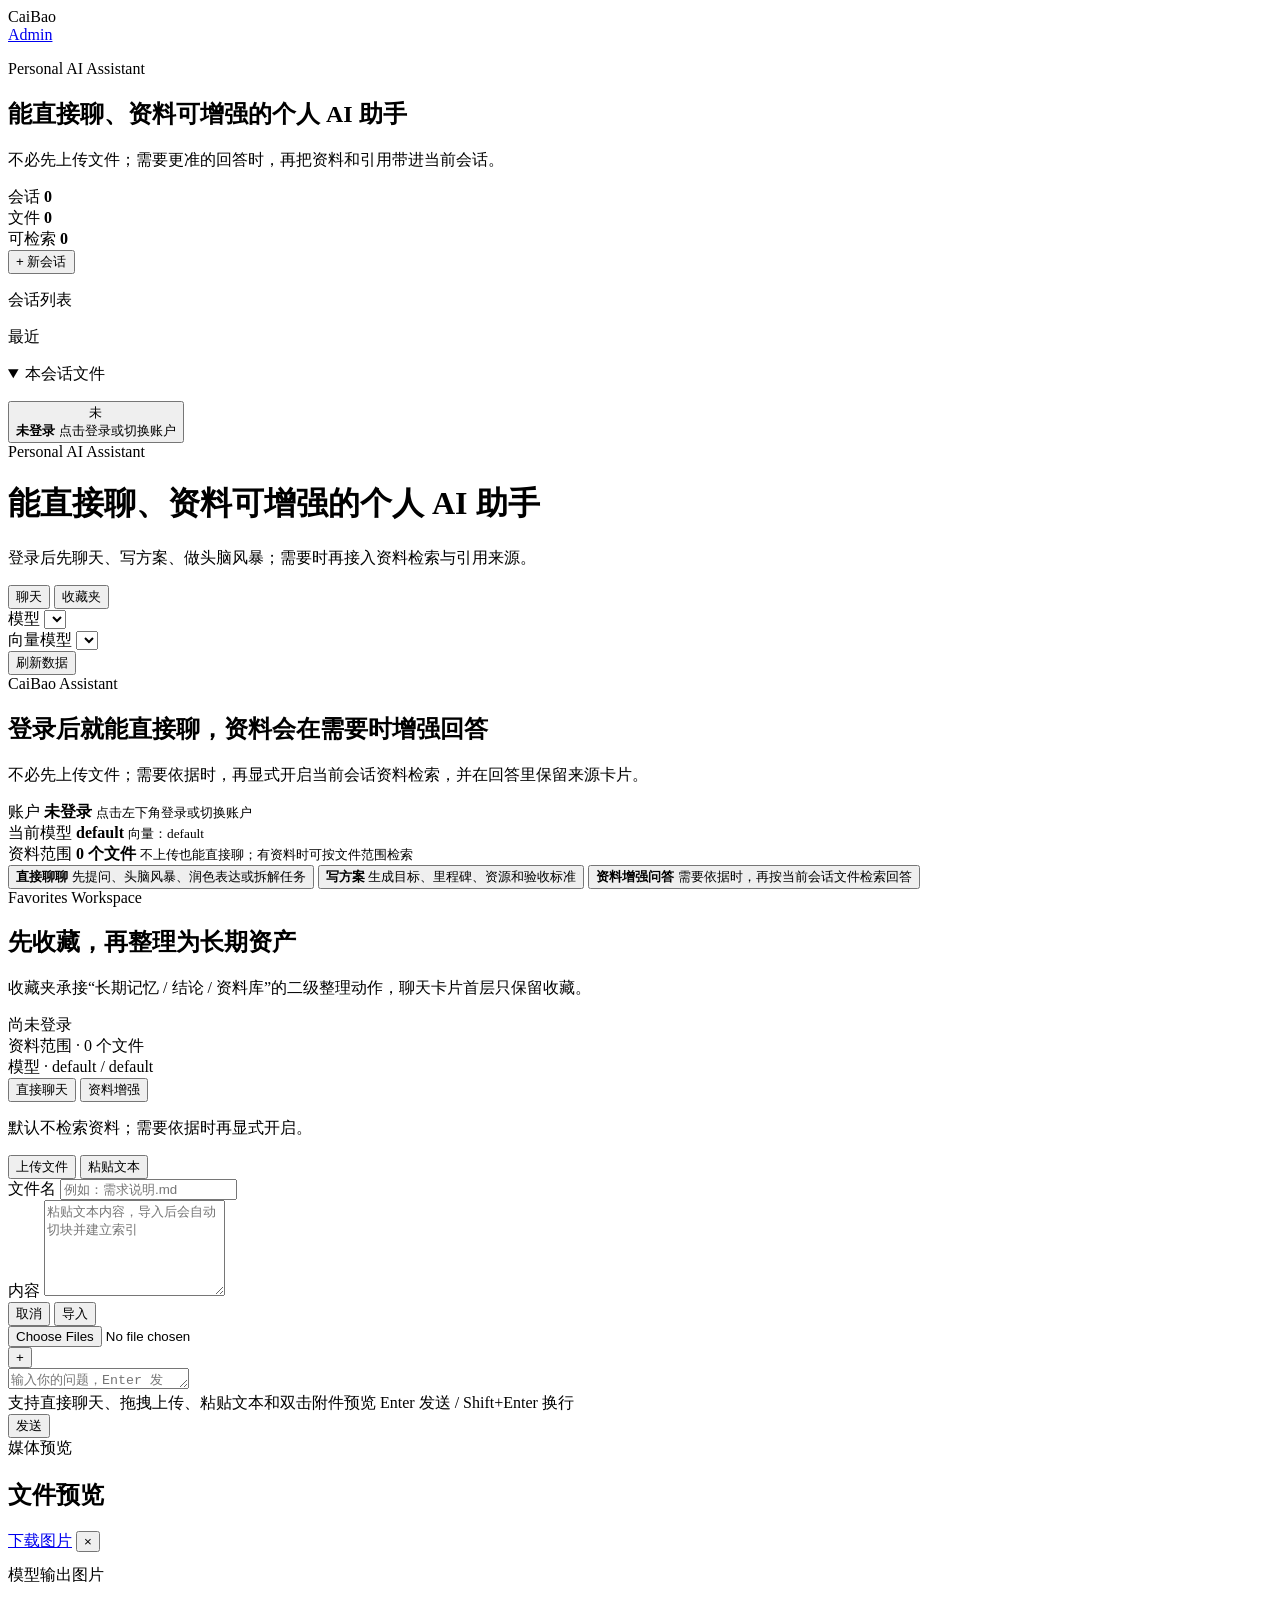
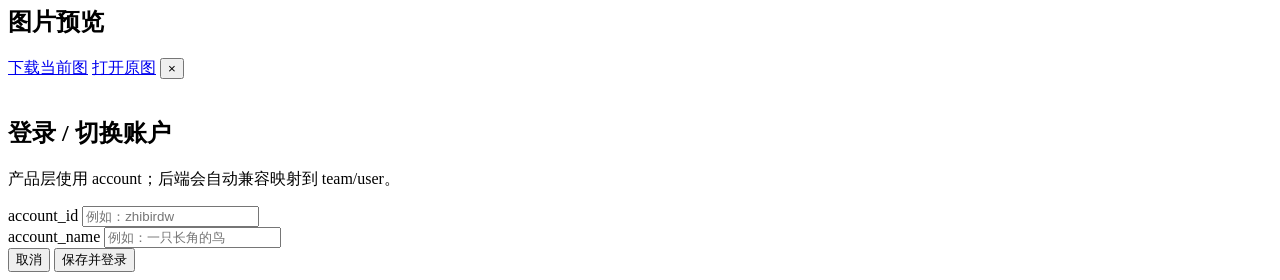
==== app/web/index.html @ e3d41d50 "v0.14.3: 新增收藏夹工作区，支持收藏后的承接整理，并允许再次点击已收藏取消收藏；同时为记忆 / 结论 / 资料库下沉动作补齐去重保护" ====
<!doctype html>
<html lang="zh-CN">
<head>
  <meta charset="UTF-8" />
  <meta name="viewport" content="width=device-width, initial-scale=1.0" />
  <title>CaiBao Chat</title>
  <link rel="stylesheet" href="/web/styles.css?v=0.14.3&build=20260406-1" />
</head>
<body>
  <div class="bg-orb orb-a" aria-hidden="true"></div>
  <div class="bg-orb orb-b" aria-hidden="true"></div>
  <div class="bg-orb orb-c" aria-hidden="true"></div>
  <div class="noise" aria-hidden="true"></div>

  <div class="shell">
    <aside class="sidebar">
      <section class="brand-panel">
        <div class="product-badge-row">
          <div class="product-badge">CaiBao</div>
          <a class="admin-link" href="/web/admin.html" target="_blank" rel="noopener">Admin</a>
        </div>
        <div class="brand-copy">
          <p class="brand-kicker">Personal AI Assistant</p>
          <h2 class="brand-title">能直接聊、资料可增强的个人 AI 助手</h2>
          <p class="brand-desc">不必先上传文件；需要更准的回答时，再把资料和引用带进当前会话。</p>
        </div>
        <div class="sidebar-stats">
          <article class="sidebar-stat">
            <span>会话</span>
            <strong id="conversationCountValue">0</strong>
          </article>
          <article class="sidebar-stat">
            <span>文件</span>
            <strong id="documentCountValue">0</strong>
          </article>
          <article class="sidebar-stat">
            <span>可检索</span>
            <strong id="readyDocumentCountValue">0</strong>
          </article>
        </div>
        <button id="newSessionBtn" class="primary-btn" type="button">+ 新会话</button>
      </section>

      <div class="sidebar-top">
        <section class="sidebar-block">
          <div class="sidebar-block-head">
            <p id="historySectionTitle" class="section-title">会话列表</p>
            <span class="section-chip">最近</span>
          </div>
          <ul id="historyList" class="history-list"></ul>
        </section>

        <details class="sidebar-section" open>
          <summary id="documentSectionTitle" class="section-summary">本会话文件</summary>
          <ul id="documentList" class="document-list"></ul>
        </details>
      </div>

      <button id="profileBtn" class="profile-card" type="button">
        <div class="avatar" id="avatarText">未</div>
        <div class="profile-meta">
          <strong id="profileName">未登录</strong>
          <span id="profileTeam">点击登录或切换账户</span>
        </div>
      </button>
    </aside>

    <main class="main-pane">
      <header class="main-topbar">
        <div class="workspace-intro">
          <div id="workspaceEyebrow" class="workspace-eyebrow">Personal AI Assistant</div>
          <h1 class="workspace-title">能直接聊、资料可增强的个人 AI 助手</h1>
          <p id="workspaceDescription" class="workspace-description">登录后先聊天、写方案、做头脑风暴；需要时再接入资料检索与引用来源。</p>
          <div class="workspace-view-switch" role="tablist" aria-label="工作台视图">
            <button id="chatWorkspaceBtn" class="workspace-view-btn active" type="button" aria-pressed="true">聊天</button>
            <button id="favoritesWorkspaceBtn" class="workspace-view-btn" type="button" aria-pressed="false">收藏夹</button>
          </div>
        </div>
        <div class="topbar-controls">
          <div class="picker-group">
            <label for="modelSelect">模型</label>
            <select id="modelSelect" aria-label="选择模型"></select>
          </div>

          <div class="picker-group">
            <label for="embeddingSelect">向量模型</label>
            <select id="embeddingSelect" aria-label="选择向量模型"></select>
          </div>

          <button id="refreshAllBtn" class="ghost-btn" type="button">刷新数据</button>
        </div>
      </header>

      <section class="conversation">
        <div class="conversation-glow" aria-hidden="true"></div>
        <div class="conversation-inner">
          <section id="chatWorkspacePanel" class="workspace-panel">
            <section id="heroPanel" class="hero-panel">
            <div class="hero-copy">
              <div class="hero-kicker">CaiBao Assistant</div>
              <h2 id="heroTitle">登录后就能直接聊，资料会在需要时增强回答</h2>
              <p id="heroSubtitle" class="hero-subtitle">不必先上传文件；需要依据时，再显式开启当前会话资料检索，并在回答里保留来源卡片。</p>
            </div>

            <div class="hero-metrics">
              <article class="hero-metric">
                <span>账户</span>
                <strong id="heroAccount">未登录</strong>
                <small id="heroAccountHint">点击左下角登录或切换账户</small>
              </article>
              <article class="hero-metric">
                <span>当前模型</span>
                <strong id="heroModel">default</strong>
                <small id="heroEmbedding">向量：default</small>
              </article>
              <article class="hero-metric">
                <span>资料范围</span>
                <strong id="heroScope">0 个文件</strong>
                <small id="heroScopeHint">不上传也能直接聊；有资料时可按文件范围检索</small>
              </article>
            </div>

            <div id="scenarioCards" class="scenario-cards">
              <button class="scenario-card" type="button" data-scene="direct">
                <strong>直接聊聊</strong>
                <span>先提问、头脑风暴、润色表达或拆解任务</span>
              </button>
              <button class="scenario-card" type="button" data-scene="plan">
                <strong>写方案</strong>
                <span>生成目标、里程碑、资源和验收标准</span>
              </button>
              <button class="scenario-card" type="button" data-scene="qa">
                <strong>资料增强问答</strong>
                <span>需要依据时，再按当前会话文件检索回答</span>
              </button>
            </div>
            </section>

            <div id="messageList" class="message-list"></div>
          </section>

          <section id="favoritesPanel" class="workspace-panel favorites-panel hidden">
            <div class="favorites-panel-head">
              <div>
                <div class="hero-kicker">Favorites Workspace</div>
                <h2 class="favorites-panel-title">先收藏，再整理为长期资产</h2>
                <p class="favorites-panel-subtitle">收藏夹承接“长期记忆 / 结论 / 资料库”的二级整理动作，聊天卡片首层只保留收藏。</p>
              </div>
            </div>
            <div id="favoriteList" class="favorite-list"></div>
          </section>
        </div>
      </section>

      <section class="composer-zone">
        <div class="composer-status-row">
          <div id="composerPresence" class="composer-status-pill">尚未登录</div>
          <div id="composerScope" class="composer-status-pill">资料范围 · 0 个文件</div>
          <div id="composerModel" class="composer-status-pill">模型 · default / default</div>
        </div>

        <div class="chat-mode-row">
          <div class="chat-mode-switch" role="tablist" aria-label="回答模式">
            <button id="chatOnlyBtn" class="chat-mode-btn active" type="button" aria-pressed="true">直接聊天</button>
            <button id="docAssistBtn" class="chat-mode-btn" type="button" aria-pressed="false">资料增强</button>
          </div>
          <p id="chatModeHint" class="chat-mode-hint">默认不检索资料；需要依据时再显式开启。</p>
        </div>

        <div id="attachmentStrip" class="attachment-strip"></div>

        <div id="attachMenu" class="attach-menu hidden" role="menu" aria-label="添加附件">
          <button id="uploadFileBtn" class="attach-menu-item" type="button">上传文件</button>
          <button id="pasteTextBtn" class="attach-menu-item" type="button">粘贴文本</button>
        </div>

        <div id="importComposer" class="import-composer hidden">
          <div class="field import-title-field">
            <label for="sourceName">文件名</label>
            <input id="sourceName" type="text" placeholder="例如：需求说明.md" />
          </div>
          <div class="field">
            <label for="fileContent">内容</label>
            <textarea id="fileContent" rows="6" placeholder="粘贴文本内容，导入后会自动切块并建立索引"></textarea>
          </div>
          <div class="import-actions">
            <button id="cancelImportBtn" class="ghost-btn compact-btn" type="button">取消</button>
            <button id="importBtn" class="primary-btn compact-primary-btn" type="button">导入</button>
          </div>
        </div>

        <input id="fileInput" class="hidden-file-input" type="file" multiple accept=".txt,.md,.pdf,.docx,.xlsx,.png,.jpg,.jpeg,.webp,text/plain,text/markdown,application/pdf,application/vnd.openxmlformats-officedocument.wordprocessingml.document,application/vnd.openxmlformats-officedocument.spreadsheetml.sheet,image/png,image/jpeg,image/webp" />

        <div class="composer">
          <button id="toggleImportBtn" class="icon-btn" type="button" title="添加附件">+</button>
          <div class="composer-input-shell">
            <textarea id="messageInput" rows="1" placeholder="输入你的问题，Enter 发送，Shift+Enter 换行"></textarea>
            <div class="composer-footnote">
              <span id="composerHint">支持直接聊天、拖拽上传、粘贴文本和双击附件预览</span>
              <span class="composer-shortcut">Enter 发送 / Shift+Enter 换行</span>
            </div>
          </div>
          <button id="sendBtn" class="send-btn" type="button">发送</button>
        </div>
      </section>
    </main>
  </div>

  <div id="previewDrawer" class="drawer hidden" aria-hidden="true">
    <div id="previewBackdrop" class="drawer-backdrop"></div>
    <aside class="drawer-panel" role="dialog" aria-modal="true" aria-labelledby="previewTitle">
      <div class="drawer-head">
        <div>
          <div id="previewEyebrow" class="drawer-eyebrow">媒体预览</div>
          <h2 id="previewTitle">文件预览</h2>
        </div>
        <div class="drawer-actions">
          <a id="downloadPreviewBtn" class="ghost-btn compact-btn drawer-action-link hidden" href="#" download>下载图片</a>
          <button id="closePreviewBtn" class="drawer-close" type="button" aria-label="关闭预览">×</button>
        </div>
      </div>
      <div class="drawer-body">
        <div id="previewMeta" class="preview-meta"></div>
        <div id="previewSnippet" class="preview-snippet hidden"></div>
        <div id="previewMedia" class="preview-media hidden"></div>
        <pre id="previewContent" class="preview-content"></pre>
      </div>
    </aside>
  </div>

  <div id="imageViewer" class="image-viewer hidden" aria-hidden="true">
    <div id="imageViewerBackdrop" class="image-viewer-backdrop"></div>
    <section class="image-viewer-shell" role="dialog" aria-modal="true" aria-labelledby="imageViewerTitle">
      <div class="image-viewer-topbar">
        <div class="image-viewer-heading">
          <div id="imageViewerMeta" class="image-viewer-meta">模型输出图片</div>
          <h2 id="imageViewerTitle" class="image-viewer-title">图片预览</h2>
        </div>
        <div class="image-viewer-actions">
          <a id="downloadImageBtn" class="ghost-btn compact-btn image-viewer-action" href="#" download>下载当前图</a>
          <a id="openOriginalImageBtn" class="ghost-btn compact-btn image-viewer-action hidden" href="#" target="_blank" rel="noopener">打开原图</a>
          <button id="closeImageViewerBtn" class="drawer-close image-viewer-close" type="button" aria-label="关闭图片预览">×</button>
        </div>
      </div>
      <div class="image-viewer-stage">
        <img id="imageViewerImg" class="image-viewer-img" src="" alt="" />
      </div>
      <div id="imageViewerCaption" class="image-viewer-caption hidden"></div>
    </section>
  </div>

  <div id="authModal" class="modal hidden" role="dialog" aria-modal="true" aria-labelledby="authTitle">
    <div class="modal-card">
      <h2 id="authTitle">登录 / 切换账户</h2>
      <p class="modal-tip">产品层使用 account；后端会自动兼容映射到 team/user。</p>

      <div class="field">
        <label for="accountIdInput">account_id</label>
        <input id="accountIdInput" type="text" placeholder="例如：zhibirdw" />
      </div>
      <div class="field">
        <label for="accountNameInput">account_name</label>
        <input id="accountNameInput" type="text" placeholder="例如：一只长角的鸟" />
      </div>

      <div class="modal-actions">
        <button id="cancelAuthBtn" class="ghost-btn compact-btn" type="button">取消</button>
        <button id="saveAuthBtn" class="primary-btn compact-primary-btn" type="button">保存并登录</button>
      </div>
    </div>
  </div>

  <div id="toast" class="toast hidden"></div>

  <script src="/web/app.js?v=0.14.3&build=20260406-1" defer></script>
</body>
</html>
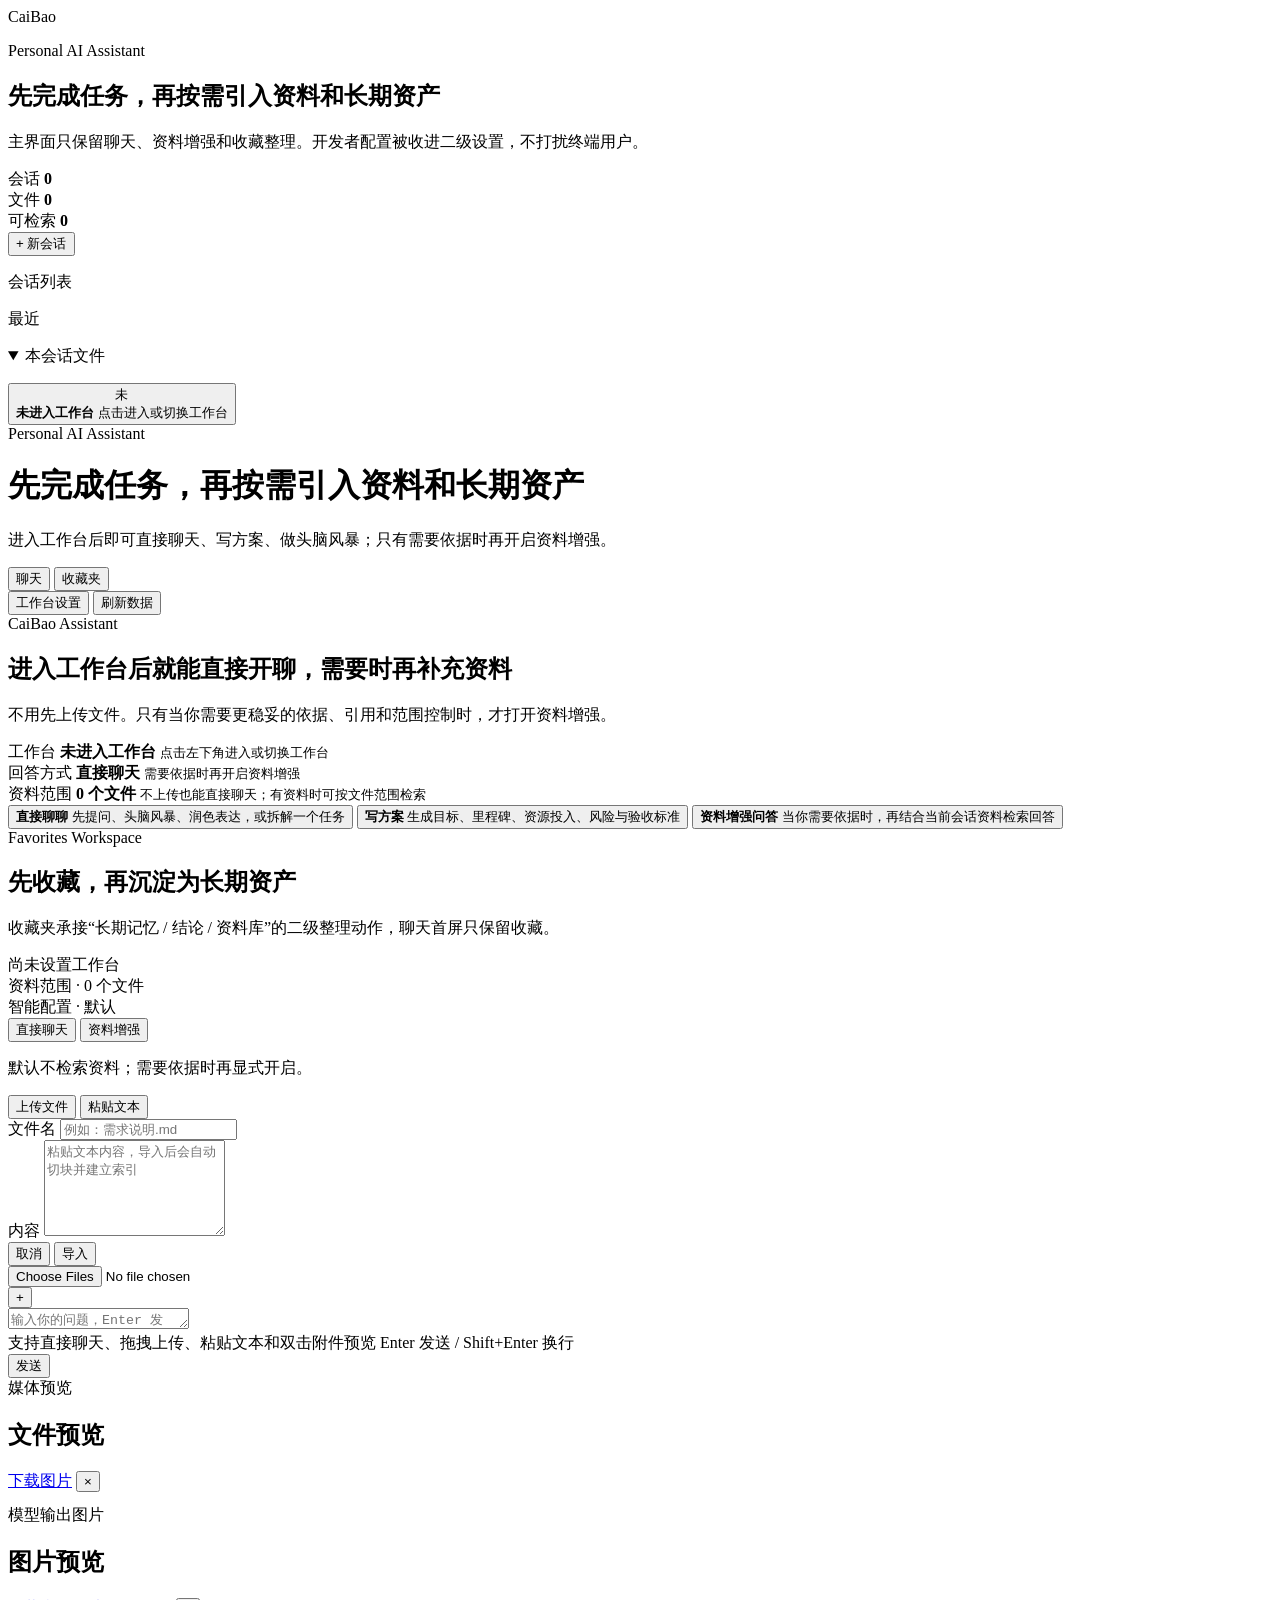
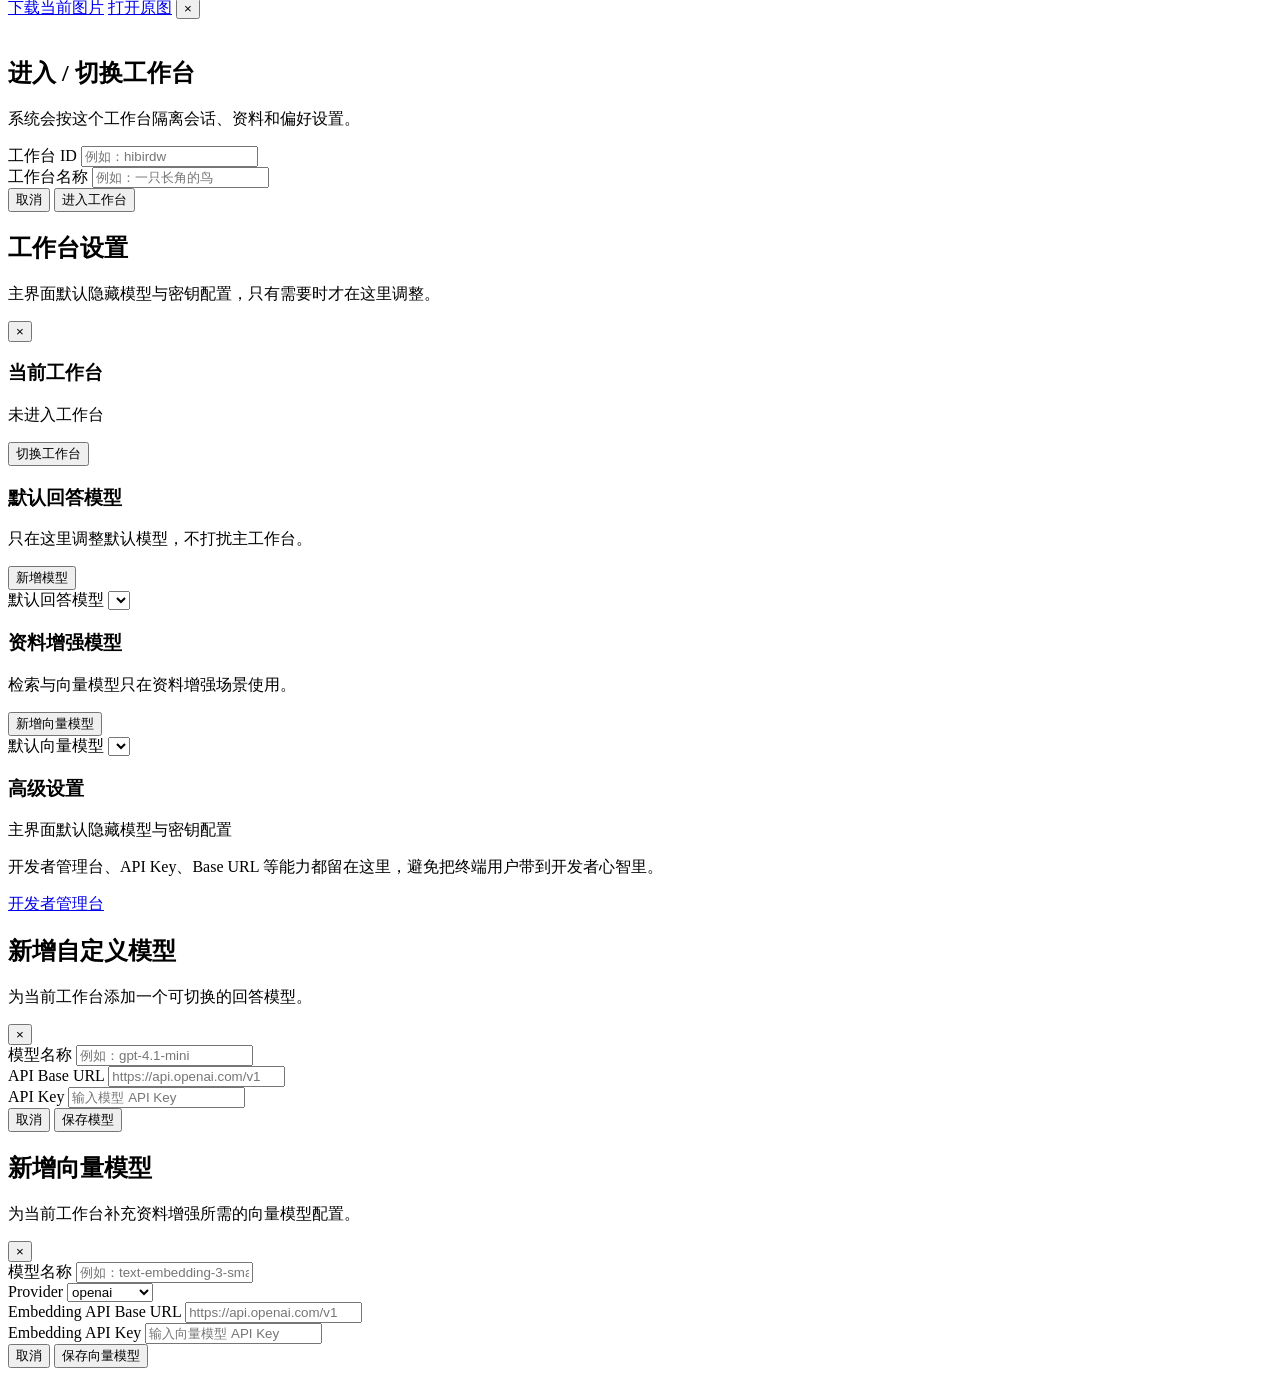
==== commit c8c7be9e: "v0.14.4: 隐藏Admin入口，修复409冲突问题" ====
--- a/app/web/index.html
+++ b/app/web/index.html
@@ -4,7 +4,7 @@
   <meta charset="UTF-8" />
   <meta name="viewport" content="width=device-width, initial-scale=1.0" />
   <title>CaiBao Chat</title>
-  <link rel="stylesheet" href="/web/styles.css?v=0.14.3&build=20260406-1" />
+  <link rel="stylesheet" href="/web/styles.css?v=0.15.0&build=20260407-1" />
 </head>
 <body>
   <div class="bg-orb orb-a" aria-hidden="true"></div>
@@ -17,12 +17,11 @@
       <section class="brand-panel">
         <div class="product-badge-row">
           <div class="product-badge">CaiBao</div>
-          <a class="admin-link" href="/web/admin.html" target="_blank" rel="noopener">Admin</a>
         </div>
         <div class="brand-copy">
           <p class="brand-kicker">Personal AI Assistant</p>
-          <h2 class="brand-title">能直接聊、资料可增强的个人 AI 助手</h2>
-          <p class="brand-desc">不必先上传文件；需要更准的回答时，再把资料和引用带进当前会话。</p>
+          <h2 class="brand-title">先完成任务，再按需引入资料和长期资产</h2>
+          <p class="brand-desc">主界面只保留聊天、资料增强和收藏整理。开发者配置被收进二级设置，不打扰终端用户。</p>
         </div>
         <div class="sidebar-stats">
           <article class="sidebar-stat">
@@ -59,8 +58,8 @@
       <button id="profileBtn" class="profile-card" type="button">
         <div class="avatar" id="avatarText">未</div>
         <div class="profile-meta">
-          <strong id="profileName">未登录</strong>
-          <span id="profileTeam">点击登录或切换账户</span>
+          <strong id="profileName">未进入工作台</strong>
+          <span id="profileTeam">点击进入或切换工作台</span>
         </div>
       </button>
     </aside>
@@ -69,24 +68,15 @@
       <header class="main-topbar">
         <div class="workspace-intro">
           <div id="workspaceEyebrow" class="workspace-eyebrow">Personal AI Assistant</div>
-          <h1 class="workspace-title">能直接聊、资料可增强的个人 AI 助手</h1>
-          <p id="workspaceDescription" class="workspace-description">登录后先聊天、写方案、做头脑风暴；需要时再接入资料检索与引用来源。</p>
+          <h1 class="workspace-title">先完成任务，再按需引入资料和长期资产</h1>
+          <p id="workspaceDescription" class="workspace-description">进入工作台后即可直接聊天、写方案、做头脑风暴；只有需要依据时再开启资料增强。</p>
           <div class="workspace-view-switch" role="tablist" aria-label="工作台视图">
             <button id="chatWorkspaceBtn" class="workspace-view-btn active" type="button" aria-pressed="true">聊天</button>
             <button id="favoritesWorkspaceBtn" class="workspace-view-btn" type="button" aria-pressed="false">收藏夹</button>
           </div>
         </div>
         <div class="topbar-controls">
-          <div class="picker-group">
-            <label for="modelSelect">模型</label>
-            <select id="modelSelect" aria-label="选择模型"></select>
-          </div>
-
-          <div class="picker-group">
-            <label for="embeddingSelect">向量模型</label>
-            <select id="embeddingSelect" aria-label="选择向量模型"></select>
-          </div>
-
+          <button id="workspaceSettingsBtn" class="ghost-btn" type="button">工作台设置</button>
           <button id="refreshAllBtn" class="ghost-btn" type="button">刷新数据</button>
         </div>
       </header>
@@ -96,44 +86,44 @@
         <div class="conversation-inner">
           <section id="chatWorkspacePanel" class="workspace-panel">
             <section id="heroPanel" class="hero-panel">
-            <div class="hero-copy">
-              <div class="hero-kicker">CaiBao Assistant</div>
-              <h2 id="heroTitle">登录后就能直接聊，资料会在需要时增强回答</h2>
-              <p id="heroSubtitle" class="hero-subtitle">不必先上传文件；需要依据时，再显式开启当前会话资料检索，并在回答里保留来源卡片。</p>
-            </div>
-
-            <div class="hero-metrics">
-              <article class="hero-metric">
-                <span>账户</span>
-                <strong id="heroAccount">未登录</strong>
-                <small id="heroAccountHint">点击左下角登录或切换账户</small>
-              </article>
-              <article class="hero-metric">
-                <span>当前模型</span>
-                <strong id="heroModel">default</strong>
-                <small id="heroEmbedding">向量：default</small>
-              </article>
-              <article class="hero-metric">
-                <span>资料范围</span>
-                <strong id="heroScope">0 个文件</strong>
-                <small id="heroScopeHint">不上传也能直接聊；有资料时可按文件范围检索</small>
-              </article>
-            </div>
-
-            <div id="scenarioCards" class="scenario-cards">
-              <button class="scenario-card" type="button" data-scene="direct">
-                <strong>直接聊聊</strong>
-                <span>先提问、头脑风暴、润色表达或拆解任务</span>
-              </button>
-              <button class="scenario-card" type="button" data-scene="plan">
-                <strong>写方案</strong>
-                <span>生成目标、里程碑、资源和验收标准</span>
-              </button>
-              <button class="scenario-card" type="button" data-scene="qa">
-                <strong>资料增强问答</strong>
-                <span>需要依据时，再按当前会话文件检索回答</span>
-              </button>
-            </div>
+              <div class="hero-copy">
+                <div class="hero-kicker">CaiBao Assistant</div>
+                <h2 id="heroTitle">进入工作台后就能直接开聊，需要时再补充资料</h2>
+                <p id="heroSubtitle" class="hero-subtitle">不用先上传文件。只有当你需要更稳妥的依据、引用和范围控制时，才打开资料增强。</p>
+              </div>
+
+              <div class="hero-metrics">
+                <article class="hero-metric">
+                  <span>工作台</span>
+                  <strong id="heroAccount">未进入工作台</strong>
+                  <small id="heroAccountHint">点击左下角进入或切换工作台</small>
+                </article>
+                <article class="hero-metric">
+                  <span>回答方式</span>
+                  <strong id="heroSession">直接聊天</strong>
+                  <small id="heroSessionHint">需要依据时再开启资料增强</small>
+                </article>
+                <article class="hero-metric">
+                  <span>资料范围</span>
+                  <strong id="heroScope">0 个文件</strong>
+                  <small id="heroScopeHint">不上传也能直接聊天；有资料时可按文件范围检索</small>
+                </article>
+              </div>
+
+              <div id="scenarioCards" class="scenario-cards">
+                <button class="scenario-card" type="button" data-scene="direct">
+                  <strong>直接聊聊</strong>
+                  <span>先提问、头脑风暴、润色表达，或拆解一个任务</span>
+                </button>
+                <button class="scenario-card" type="button" data-scene="plan">
+                  <strong>写方案</strong>
+                  <span>生成目标、里程碑、资源投入、风险与验收标准</span>
+                </button>
+                <button class="scenario-card" type="button" data-scene="qa">
+                  <strong>资料增强问答</strong>
+                  <span>当你需要依据时，再结合当前会话资料检索回答</span>
+                </button>
+              </div>
             </section>
 
             <div id="messageList" class="message-list"></div>
@@ -143,8 +133,8 @@
             <div class="favorites-panel-head">
               <div>
                 <div class="hero-kicker">Favorites Workspace</div>
-                <h2 class="favorites-panel-title">先收藏，再整理为长期资产</h2>
-                <p class="favorites-panel-subtitle">收藏夹承接“长期记忆 / 结论 / 资料库”的二级整理动作，聊天卡片首层只保留收藏。</p>
+                <h2 class="favorites-panel-title">先收藏，再沉淀为长期资产</h2>
+                <p class="favorites-panel-subtitle">收藏夹承接“长期记忆 / 结论 / 资料库”的二级整理动作，聊天首屏只保留收藏。</p>
               </div>
             </div>
             <div id="favoriteList" class="favorite-list"></div>
@@ -154,9 +144,9 @@
 
       <section class="composer-zone">
         <div class="composer-status-row">
-          <div id="composerPresence" class="composer-status-pill">尚未登录</div>
+          <div id="composerPresence" class="composer-status-pill">尚未设置工作台</div>
           <div id="composerScope" class="composer-status-pill">资料范围 · 0 个文件</div>
-          <div id="composerModel" class="composer-status-pill">模型 · default / default</div>
+          <div id="composerSession" class="composer-status-pill">智能配置 · 默认</div>
         </div>
 
         <div class="chat-mode-row">
@@ -237,7 +227,7 @@
           <h2 id="imageViewerTitle" class="image-viewer-title">图片预览</h2>
         </div>
         <div class="image-viewer-actions">
-          <a id="downloadImageBtn" class="ghost-btn compact-btn image-viewer-action" href="#" download>下载当前图</a>
+          <a id="downloadImageBtn" class="ghost-btn compact-btn image-viewer-action" href="#" download>下载当前图片</a>
           <a id="openOriginalImageBtn" class="ghost-btn compact-btn image-viewer-action hidden" href="#" target="_blank" rel="noopener">打开原图</a>
           <button id="closeImageViewerBtn" class="drawer-close image-viewer-close" type="button" aria-label="关闭图片预览">×</button>
         </div>
@@ -251,27 +241,154 @@
 
   <div id="authModal" class="modal hidden" role="dialog" aria-modal="true" aria-labelledby="authTitle">
     <div class="modal-card">
-      <h2 id="authTitle">登录 / 切换账户</h2>
-      <p class="modal-tip">产品层使用 account；后端会自动兼容映射到 team/user。</p>
-
-      <div class="field">
-        <label for="accountIdInput">account_id</label>
-        <input id="accountIdInput" type="text" placeholder="例如：zhibirdw" />
-      </div>
-      <div class="field">
-        <label for="accountNameInput">account_name</label>
+      <h2 id="authTitle">进入 / 切换工作台</h2>
+      <p class="modal-tip">系统会按这个工作台隔离会话、资料和偏好设置。</p>
+
+      <div class="field">
+        <label for="accountIdInput">工作台 ID</label>
+        <input id="accountIdInput" type="text" placeholder="例如：hibirdw" />
+      </div>
+      <div class="field">
+        <label for="accountNameInput">工作台名称</label>
         <input id="accountNameInput" type="text" placeholder="例如：一只长角的鸟" />
       </div>
 
       <div class="modal-actions">
         <button id="cancelAuthBtn" class="ghost-btn compact-btn" type="button">取消</button>
-        <button id="saveAuthBtn" class="primary-btn compact-primary-btn" type="button">保存并登录</button>
+        <button id="saveAuthBtn" class="primary-btn compact-primary-btn" type="button">进入工作台</button>
       </div>
     </div>
   </div>
 
+  <div id="settingsModal" class="modal hidden" role="dialog" aria-modal="true" aria-labelledby="settingsTitle">
+    <div class="modal-card modal-card-wide">
+      <div class="modal-head">
+        <div>
+          <h2 id="settingsTitle">工作台设置</h2>
+          <p class="modal-tip">主界面默认隐藏模型与密钥配置，只有需要时才在这里调整。</p>
+        </div>
+        <button id="closeSettingsBtn" class="drawer-close modal-close" type="button" aria-label="关闭设置">×</button>
+      </div>
+
+      <div class="settings-grid">
+        <section class="settings-section">
+          <div class="settings-section-head">
+            <div>
+              <h3>当前工作台</h3>
+              <p id="settingsWorkspaceSummary" class="settings-note">未进入工作台</p>
+            </div>
+            <button id="switchWorkspaceBtn" class="ghost-btn compact-btn" type="button">切换工作台</button>
+          </div>
+        </section>
+
+        <section class="settings-section">
+          <div class="settings-section-head">
+            <div>
+              <h3>默认回答模型</h3>
+              <p class="settings-note">只在这里调整默认模型，不打扰主工作台。</p>
+            </div>
+            <button id="addModelBtn" class="ghost-btn compact-btn" type="button">新增模型</button>
+          </div>
+          <div class="field">
+            <label for="settingsModelSelect">默认回答模型</label>
+            <select id="settingsModelSelect" aria-label="选择默认回答模型"></select>
+          </div>
+        </section>
+
+        <section class="settings-section">
+          <div class="settings-section-head">
+            <div>
+              <h3>资料增强模型</h3>
+              <p class="settings-note">检索与向量模型只在资料增强场景使用。</p>
+            </div>
+            <button id="addEmbeddingBtn" class="ghost-btn compact-btn" type="button">新增向量模型</button>
+          </div>
+          <div class="field">
+            <label for="settingsEmbeddingSelect">默认向量模型</label>
+            <select id="settingsEmbeddingSelect" aria-label="选择默认向量模型"></select>
+          </div>
+        </section>
+
+        <section class="settings-section settings-section-compact">
+          <h3>高级设置</h3>
+          <p class="settings-note">主界面默认隐藏模型与密钥配置</p>
+          <p class="settings-note">开发者管理台、API Key、Base URL 等能力都留在这里，避免把终端用户带到开发者心智里。</p>
+          <a class="modal-link" href="/web/admin.html" target="_blank" rel="noopener">开发者管理台</a>
+        </section>
+      </div>
+    </div>
+  </div>
+
+  <div id="customModelModal" class="modal hidden" role="dialog" aria-modal="true" aria-labelledby="customModelTitle">
+    <div class="modal-card">
+      <div class="modal-head">
+        <div>
+          <h2 id="customModelTitle">新增自定义模型</h2>
+          <p class="modal-tip">为当前工作台添加一个可切换的回答模型。</p>
+        </div>
+        <button id="closeCustomModelBtn" class="drawer-close modal-close" type="button" aria-label="关闭新增模型">×</button>
+      </div>
+
+      <div class="field">
+        <label for="customModelNameInput">模型名称</label>
+        <input id="customModelNameInput" type="text" placeholder="例如：gpt-4.1-mini" />
+      </div>
+      <div class="field">
+        <label for="customModelBaseUrlInput">API Base URL</label>
+        <input id="customModelBaseUrlInput" type="text" placeholder="https://api.openai.com/v1" />
+      </div>
+      <div class="field">
+        <label for="customModelApiKeyInput">API Key</label>
+        <input id="customModelApiKeyInput" type="password" placeholder="输入模型 API Key" />
+      </div>
+
+      <div class="modal-actions">
+        <button id="cancelCustomModelBtn" class="ghost-btn compact-btn" type="button">取消</button>
+        <button id="saveCustomModelBtn" class="primary-btn compact-primary-btn" type="button">保存模型</button>
+      </div>
+    </div>
+  </div>
+
+  <div id="customEmbeddingModal" class="modal hidden" role="dialog" aria-modal="true" aria-labelledby="customEmbeddingTitle">
+    <div class="modal-card">
+      <div class="modal-head">
+        <div>
+          <h2 id="customEmbeddingTitle">新增向量模型</h2>
+          <p class="modal-tip">为当前工作台补充资料增强所需的向量模型配置。</p>
+        </div>
+        <button id="closeCustomEmbeddingBtn" class="drawer-close modal-close" type="button" aria-label="关闭新增向量模型">×</button>
+      </div>
+
+      <div class="field">
+        <label for="customEmbeddingNameInput">模型名称</label>
+        <input id="customEmbeddingNameInput" type="text" placeholder="例如：text-embedding-3-small" />
+      </div>
+      <div class="field">
+        <label for="customEmbeddingProviderSelect">Provider</label>
+        <select id="customEmbeddingProviderSelect" aria-label="选择向量模型 provider">
+          <option value="openai">openai</option>
+          <option value="volcengine">volcengine</option>
+          <option value="mock">mock</option>
+        </select>
+      </div>
+      <div id="customEmbeddingBaseUrlField" class="field">
+        <label for="customEmbeddingBaseUrlInput">Embedding API Base URL</label>
+        <input id="customEmbeddingBaseUrlInput" type="text" placeholder="https://api.openai.com/v1" />
+      </div>
+      <div id="customEmbeddingApiKeyField" class="field">
+        <label for="customEmbeddingApiKeyInput">Embedding API Key</label>
+        <input id="customEmbeddingApiKeyInput" type="password" placeholder="输入向量模型 API Key" />
+      </div>
+
+      <div class="modal-actions">
+        <button id="cancelCustomEmbeddingBtn" class="ghost-btn compact-btn" type="button">取消</button>
+        <button id="saveCustomEmbeddingBtn" class="primary-btn compact-primary-btn" type="button">保存向量模型</button>
+      </div>
+    </div>
+  </div>
+
   <div id="toast" class="toast hidden"></div>
 
-  <script src="/web/app.js?v=0.14.3&build=20260406-1" defer></script>
+  <script src="/web/app.js?v=0.15.0&build=20260407-1" defer></script>
 </body>
 </html>
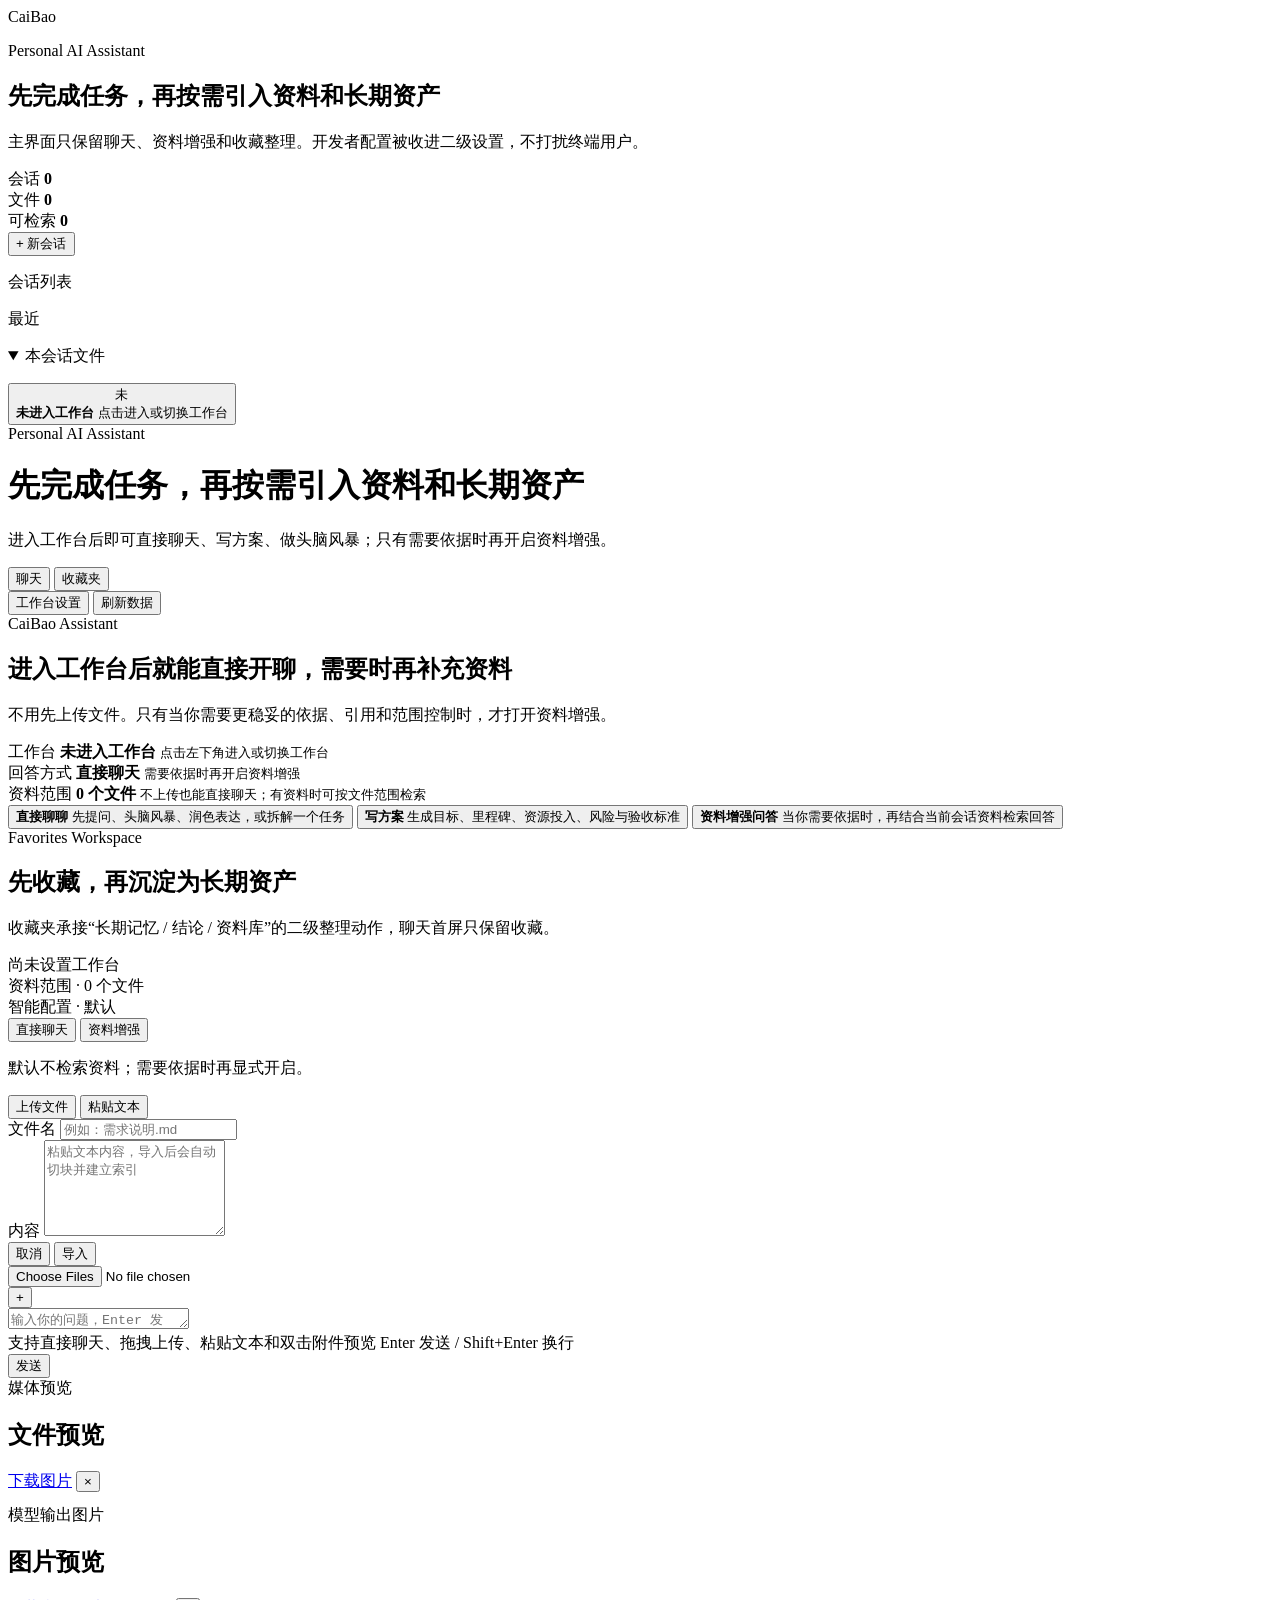
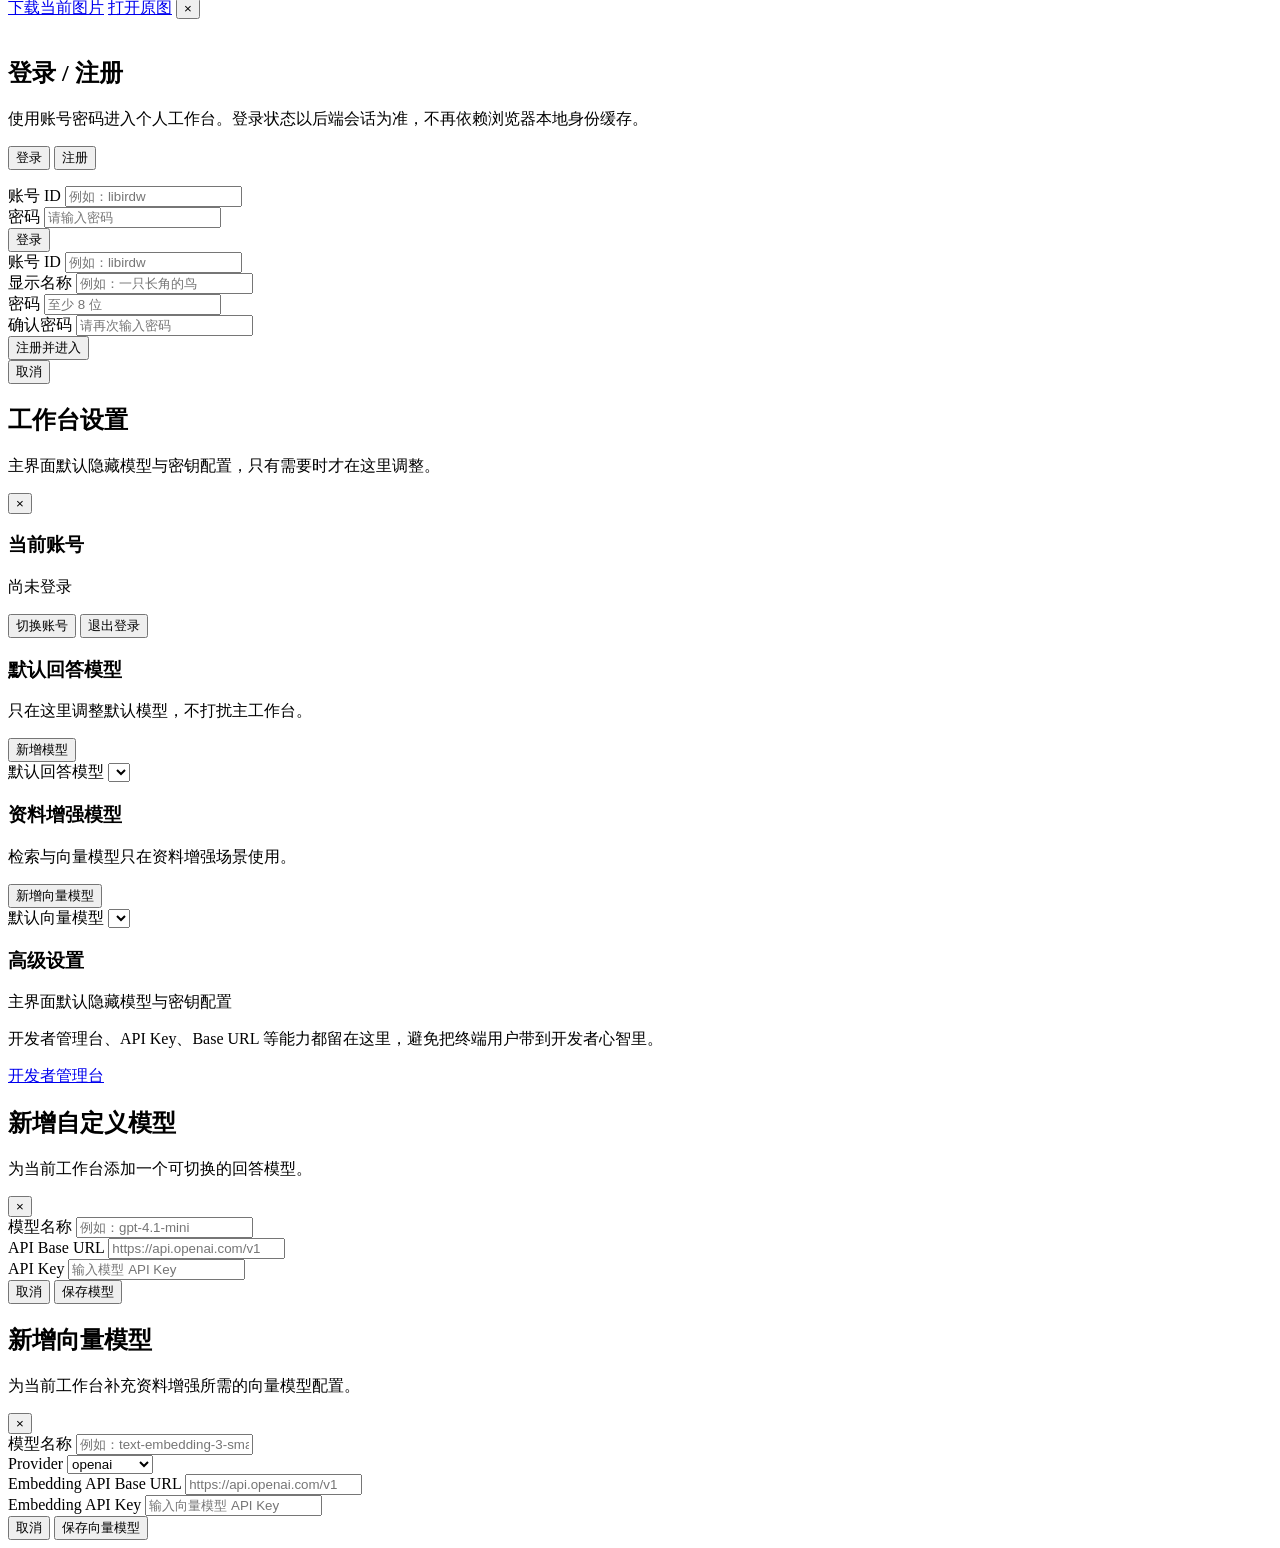
==== commit c9b50f8e: "v0.16.0: 实现登录鉴权闭环" ====
--- a/app/web/index.html
+++ b/app/web/index.html
@@ -4,7 +4,7 @@
   <meta charset="UTF-8" />
   <meta name="viewport" content="width=device-width, initial-scale=1.0" />
   <title>CaiBao Chat</title>
-  <link rel="stylesheet" href="/web/styles.css?v=0.15.0&build=20260407-1" />
+  <link rel="stylesheet" href="/web/styles.css?v=0.15.0&build=20260413-2" />
 </head>
 <body>
   <div class="bg-orb orb-a" aria-hidden="true"></div>
@@ -241,21 +241,58 @@
 
   <div id="authModal" class="modal hidden" role="dialog" aria-modal="true" aria-labelledby="authTitle">
     <div class="modal-card">
-      <h2 id="authTitle">进入 / 切换工作台</h2>
-      <p class="modal-tip">系统会按这个工作台隔离会话、资料和偏好设置。</p>
-
-      <div class="field">
-        <label for="accountIdInput">工作台 ID</label>
-        <input id="accountIdInput" type="text" placeholder="例如：hibirdw" />
-      </div>
-      <div class="field">
-        <label for="accountNameInput">工作台名称</label>
-        <input id="accountNameInput" type="text" placeholder="例如：一只长角的鸟" />
-      </div>
-
-      <div class="modal-actions">
+      <div class="modal-head">
+        <div>
+          <h2 id="authTitle">登录 / 注册</h2>
+          <p class="modal-tip">使用账号密码进入个人工作台。登录状态以后端会话为准，不再依赖浏览器本地身份缓存。</p>
+        </div>
+      </div>
+
+      <div class="auth-mode-switch" role="tablist" aria-label="认证方式">
+        <button id="authLoginTab" class="auth-mode-btn active" type="button" data-auth-mode="login">登录</button>
+        <button id="authRegisterTab" class="auth-mode-btn" type="button" data-auth-mode="register">注册</button>
+      </div>
+
+      <p id="authError" class="auth-error hidden" role="alert"></p>
+
+      <form id="loginAuthForm" class="auth-panel" novalidate>
+        <div class="field">
+          <label for="loginUserIdInput">账号 ID</label>
+          <input id="loginUserIdInput" type="text" placeholder="例如：libirdw" autocomplete="username" />
+        </div>
+        <div class="field">
+          <label for="loginPasswordInput">密码</label>
+          <input id="loginPasswordInput" type="password" placeholder="请输入密码" autocomplete="current-password" />
+        </div>
+        <div class="modal-actions auth-panel-actions">
+          <button id="loginAuthBtn" class="primary-btn compact-primary-btn" type="submit">登录</button>
+        </div>
+      </form>
+
+      <form id="registerAuthForm" class="auth-panel hidden" novalidate>
+        <div class="field">
+          <label for="registerUserIdInput">账号 ID</label>
+          <input id="registerUserIdInput" type="text" placeholder="例如：libirdw" autocomplete="username" />
+        </div>
+        <div class="field">
+          <label for="registerDisplayNameInput">显示名称</label>
+          <input id="registerDisplayNameInput" type="text" placeholder="例如：一只长角的鸟" autocomplete="nickname" />
+        </div>
+        <div class="field">
+          <label for="registerPasswordInput">密码</label>
+          <input id="registerPasswordInput" type="password" placeholder="至少 8 位" autocomplete="new-password" />
+        </div>
+        <div class="field">
+          <label for="registerConfirmPasswordInput">确认密码</label>
+          <input id="registerConfirmPasswordInput" type="password" placeholder="请再次输入密码" autocomplete="new-password" />
+        </div>
+        <div class="modal-actions auth-panel-actions">
+          <button id="registerAuthBtn" class="primary-btn compact-primary-btn" type="submit">注册并进入</button>
+        </div>
+      </form>
+
+      <div class="modal-actions auth-secondary-actions">
         <button id="cancelAuthBtn" class="ghost-btn compact-btn" type="button">取消</button>
-        <button id="saveAuthBtn" class="primary-btn compact-primary-btn" type="button">进入工作台</button>
       </div>
     </div>
   </div>
@@ -271,15 +308,18 @@
       </div>
 
       <div class="settings-grid">
-        <section class="settings-section">
-          <div class="settings-section-head">
-            <div>
-              <h3>当前工作台</h3>
-              <p id="settingsWorkspaceSummary" class="settings-note">未进入工作台</p>
+          <section class="settings-section">
+            <div class="settings-section-head">
+              <div>
+                <h3>当前账号</h3>
+                <p id="settingsWorkspaceSummary" class="settings-note">尚未登录</p>
+              </div>
+              <div class="settings-inline-actions">
+                <button id="switchAccountBtn" class="ghost-btn compact-btn" type="button">切换账号</button>
+                <button id="logoutBtn" class="ghost-btn compact-btn danger-btn" type="button">退出登录</button>
+              </div>
             </div>
-            <button id="switchWorkspaceBtn" class="ghost-btn compact-btn" type="button">切换工作台</button>
-          </div>
-        </section>
+          </section>
 
         <section class="settings-section">
           <div class="settings-section-head">
@@ -389,6 +429,6 @@
 
   <div id="toast" class="toast hidden"></div>
 
-  <script src="/web/app.js?v=0.15.0&build=20260407-1" defer></script>
+  <script src="/web/app.js?v=0.15.0&build=20260413-2" defer></script>
 </body>
 </html>
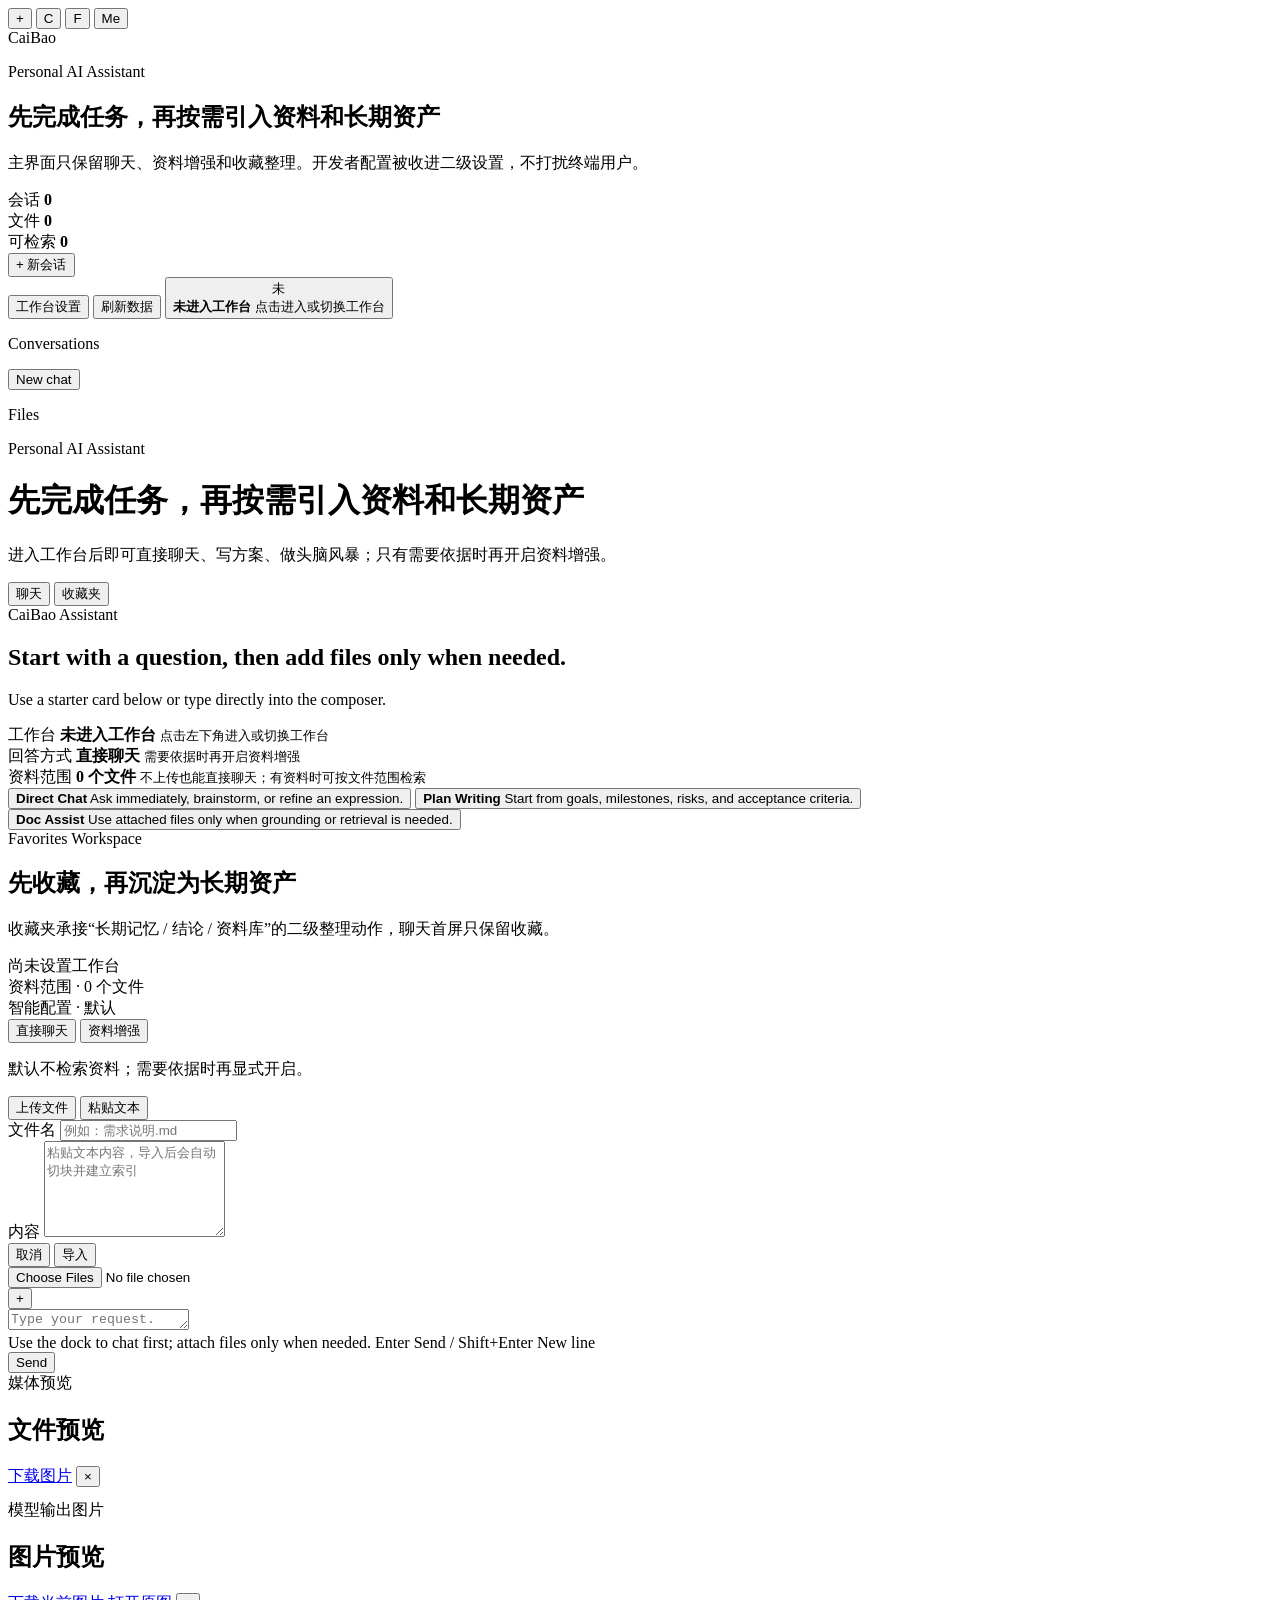
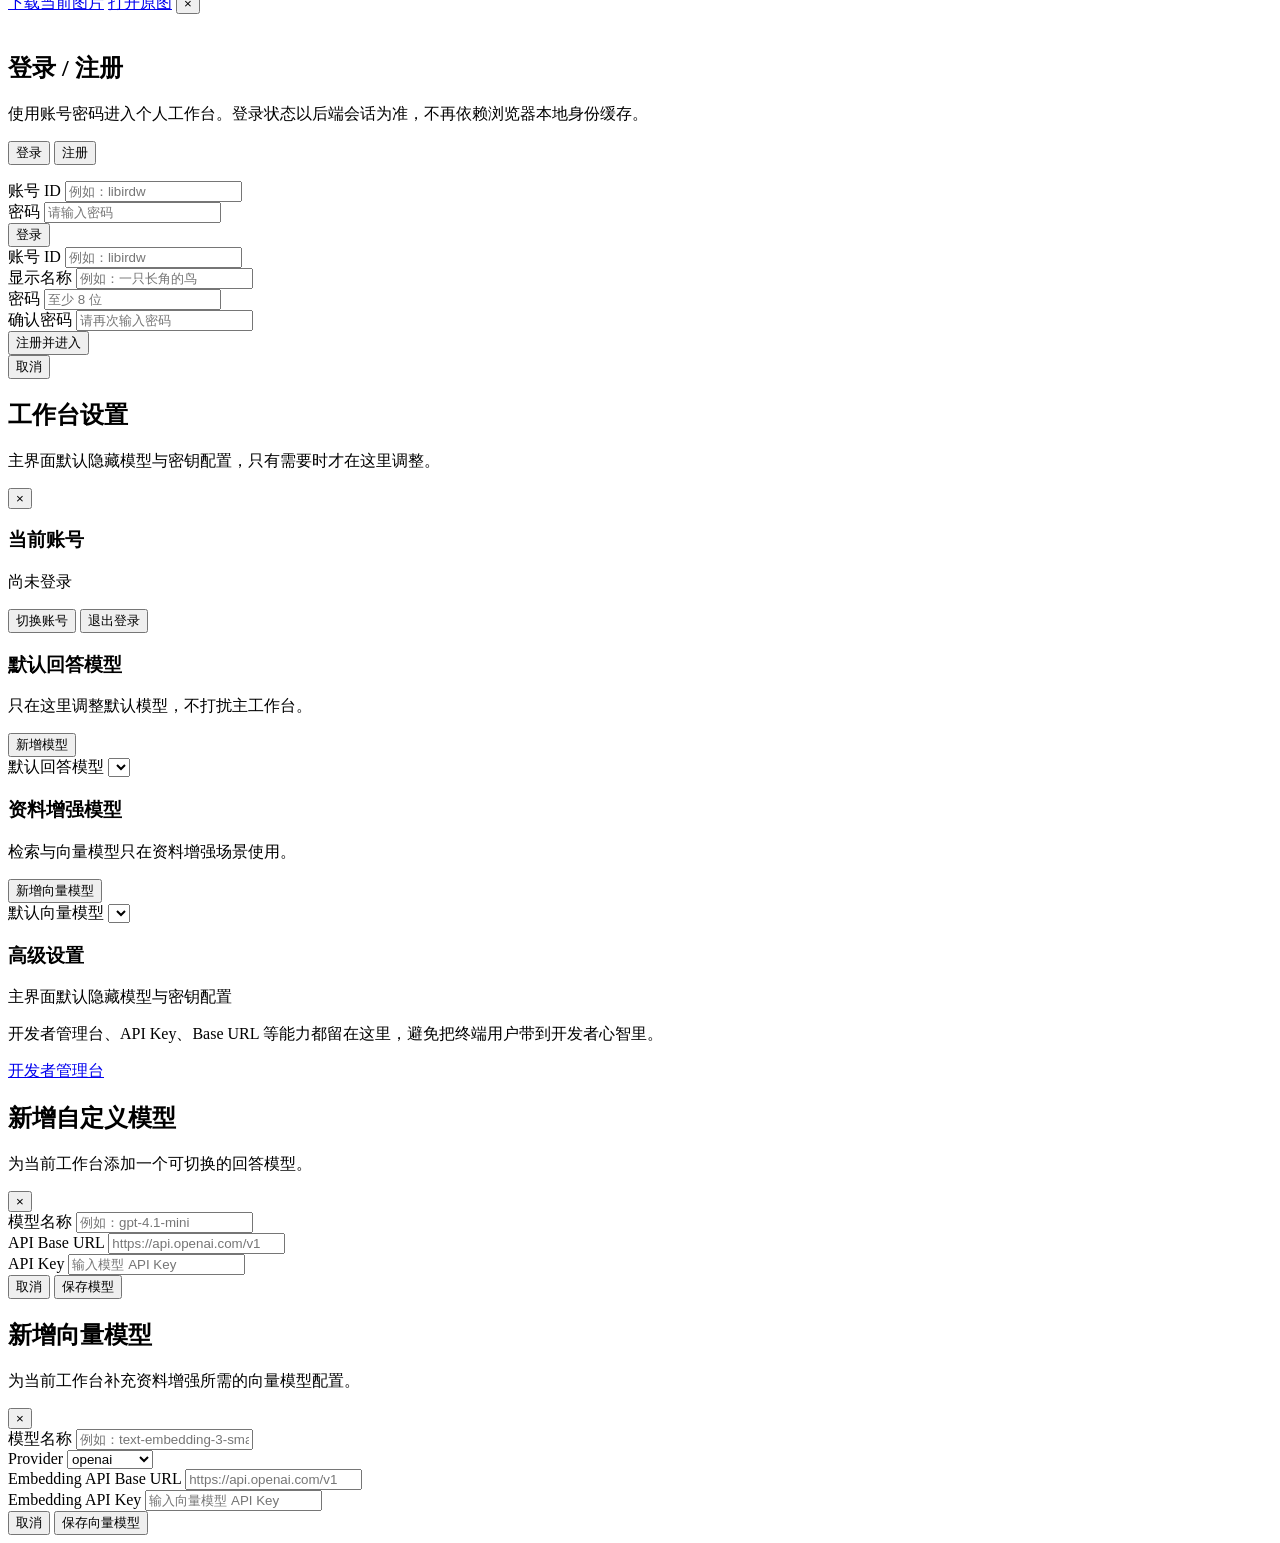
==== commit 33d67cc6: "feat: add chat workspace rail shell" ====
--- a/app/web/index.html
+++ b/app/web/index.html
@@ -13,59 +13,72 @@
   <div class="noise" aria-hidden="true"></div>
 
   <div class="shell">
-    <aside class="sidebar">
-      <section class="brand-panel">
-        <div class="product-badge-row">
-          <div class="product-badge">CaiBao</div>
-        </div>
-        <div class="brand-copy">
-          <p class="brand-kicker">Personal AI Assistant</p>
-          <h2 class="brand-title">先完成任务，再按需引入资料和长期资产</h2>
-          <p class="brand-desc">主界面只保留聊天、资料增强和收藏整理。开发者配置被收进二级设置，不打扰终端用户。</p>
-        </div>
-        <div class="sidebar-stats">
-          <article class="sidebar-stat">
-            <span>会话</span>
-            <strong id="conversationCountValue">0</strong>
-          </article>
-          <article class="sidebar-stat">
-            <span>文件</span>
-            <strong id="documentCountValue">0</strong>
-          </article>
-          <article class="sidebar-stat">
-            <span>可检索</span>
-            <strong id="readyDocumentCountValue">0</strong>
-          </article>
-        </div>
-        <button id="newSessionBtn" class="primary-btn" type="button">+ 新会话</button>
-      </section>
-
-      <div class="sidebar-top">
-        <section class="sidebar-block">
-          <div class="sidebar-block-head">
-            <p id="historySectionTitle" class="section-title">会话列表</p>
-            <span class="section-chip">最近</span>
+    <aside id="workspaceRail" class="workspace-rail" aria-label="Workspace navigation">
+      <button id="railNewChatBtn" class="rail-btn rail-btn-primary" type="button" title="New chat" onclick="document.getElementById('newSessionBtn').click()">+</button>
+      <button id="railConversationsBtn" class="rail-btn" type="button" title="Conversations" onclick="const drawer=document.getElementById('conversationDrawer'); const fileDrawer=document.getElementById('fileDrawer'); const shouldOpen=drawer.classList.contains('hidden'); drawer.classList.toggle('hidden', !shouldOpen); drawer.setAttribute('aria-hidden', shouldOpen ? 'false' : 'true'); fileDrawer.classList.add('hidden'); fileDrawer.setAttribute('aria-hidden', 'true');">C</button>
+      <button id="railFilesBtn" class="rail-btn" type="button" title="Files" onclick="const drawer=document.getElementById('fileDrawer'); const conversationDrawer=document.getElementById('conversationDrawer'); const shouldOpen=drawer.classList.contains('hidden'); drawer.classList.toggle('hidden', !shouldOpen); drawer.setAttribute('aria-hidden', shouldOpen ? 'false' : 'true'); conversationDrawer.classList.add('hidden'); conversationDrawer.setAttribute('aria-hidden', 'true');">F</button>
+      <button id="railSettingsBtn" class="rail-btn rail-btn-bottom" type="button" title="Me / Settings" onclick="document.getElementById('workspaceSettingsBtn').click()">Me</button>
+
+      <div class="hidden" aria-hidden="true">
+        <section class="brand-panel">
+          <div class="product-badge-row">
+            <div class="product-badge">CaiBao</div>
+          </div>
+          <div class="brand-copy">
+            <p class="brand-kicker">Personal AI Assistant</p>
+            <h2 class="brand-title">先完成任务，再按需引入资料和长期资产</h2>
+            <p class="brand-desc">主界面只保留聊天、资料增强和收藏整理。开发者配置被收进二级设置，不打扰终端用户。</p>
+          </div>
+          <div class="sidebar-stats">
+            <article class="sidebar-stat">
+              <span>会话</span>
+              <strong id="conversationCountValue">0</strong>
+            </article>
+            <article class="sidebar-stat">
+              <span>文件</span>
+              <strong id="documentCountValue">0</strong>
+            </article>
+            <article class="sidebar-stat">
+              <span>可检索</span>
+              <strong id="readyDocumentCountValue">0</strong>
+            </article>
+          </div>
+          <button id="newSessionBtn" class="primary-btn" type="button">+ 新会话</button>
+        </section>
+
+        <button id="workspaceSettingsBtn" class="ghost-btn" type="button">工作台设置</button>
+        <button id="refreshAllBtn" class="ghost-btn" type="button">刷新数据</button>
+        <button id="profileBtn" class="profile-card" type="button">
+          <div class="avatar" id="avatarText">未</div>
+          <div class="profile-meta">
+            <strong id="profileName">未进入工作台</strong>
+            <span id="profileTeam">点击进入或切换工作台</span>
+          </div>
+        </button>
+      </div>
+    </aside>
+
+    <div class="workspace-shell">
+      <aside id="conversationDrawer" class="surface-drawer conversation-drawer hidden" aria-hidden="true">
+        <section class="surface-panel">
+          <div class="surface-head">
+            <p id="historySectionTitle" class="section-title">Conversations</p>
+            <button id="drawerNewChatBtn" class="primary-btn compact-primary-btn" type="button" onclick="document.getElementById('newSessionBtn').click()">New chat</button>
           </div>
           <ul id="historyList" class="history-list"></ul>
         </section>
-
-        <details class="sidebar-section" open>
-          <summary id="documentSectionTitle" class="section-summary">本会话文件</summary>
+      </aside>
+
+      <aside id="fileDrawer" class="surface-drawer file-drawer hidden" aria-hidden="true">
+        <section class="surface-panel">
+          <div class="surface-head">
+            <p id="documentSectionTitle" class="section-title">Files</p>
+          </div>
           <ul id="documentList" class="document-list"></ul>
-        </details>
-      </div>
-
-      <button id="profileBtn" class="profile-card" type="button">
-        <div class="avatar" id="avatarText">未</div>
-        <div class="profile-meta">
-          <strong id="profileName">未进入工作台</strong>
-          <span id="profileTeam">点击进入或切换工作台</span>
-        </div>
-      </button>
-    </aside>
-
-    <main class="main-pane">
-      <header class="main-topbar">
+        </section>
+      </aside>
+
+      <main class="main-pane">
         <div class="workspace-intro">
           <div id="workspaceEyebrow" class="workspace-eyebrow">Personal AI Assistant</div>
           <h1 class="workspace-title">先完成任务，再按需引入资料和长期资产</h1>
@@ -75,24 +88,18 @@
             <button id="favoritesWorkspaceBtn" class="workspace-view-btn" type="button" aria-pressed="false">收藏夹</button>
           </div>
         </div>
-        <div class="topbar-controls">
-          <button id="workspaceSettingsBtn" class="ghost-btn" type="button">工作台设置</button>
-          <button id="refreshAllBtn" class="ghost-btn" type="button">刷新数据</button>
-        </div>
-      </header>
-
-      <section class="conversation">
-        <div class="conversation-glow" aria-hidden="true"></div>
-        <div class="conversation-inner">
-          <section id="chatWorkspacePanel" class="workspace-panel">
-            <section id="heroPanel" class="hero-panel">
+
+        <section class="conversation">
+          <div class="conversation-glow" aria-hidden="true"></div>
+          <div class="conversation-inner">
+            <section id="chatWorkspacePanel" class="workspace-panel">
+            <section id="heroPanel" class="hero-panel launch-panel">
               <div class="hero-copy">
                 <div class="hero-kicker">CaiBao Assistant</div>
-                <h2 id="heroTitle">进入工作台后就能直接开聊，需要时再补充资料</h2>
-                <p id="heroSubtitle" class="hero-subtitle">不用先上传文件。只有当你需要更稳妥的依据、引用和范围控制时，才打开资料增强。</p>
-              </div>
-
-              <div class="hero-metrics">
+                <h2 id="heroTitle">Start with a question, then add files only when needed.</h2>
+                <p id="heroSubtitle" class="hero-subtitle">Use a starter card below or type directly into the composer.</p>
+              </div>
+              <div class="hero-metrics hidden" aria-hidden="true">
                 <article class="hero-metric">
                   <span>工作台</span>
                   <strong id="heroAccount">未进入工作台</strong>
@@ -109,93 +116,92 @@
                   <small id="heroScopeHint">不上传也能直接聊天；有资料时可按文件范围检索</small>
                 </article>
               </div>
-
               <div id="scenarioCards" class="scenario-cards">
                 <button class="scenario-card" type="button" data-scene="direct">
-                  <strong>直接聊聊</strong>
-                  <span>先提问、头脑风暴、润色表达，或拆解一个任务</span>
+                  <strong>Direct Chat</strong>
+                  <span>Ask immediately, brainstorm, or refine an expression.</span>
                 </button>
                 <button class="scenario-card" type="button" data-scene="plan">
-                  <strong>写方案</strong>
-                  <span>生成目标、里程碑、资源投入、风险与验收标准</span>
+                  <strong>Plan Writing</strong>
+                  <span>Start from goals, milestones, risks, and acceptance criteria.</span>
                 </button>
                 <button class="scenario-card" type="button" data-scene="qa">
-                  <strong>资料增强问答</strong>
-                  <span>当你需要依据时，再结合当前会话资料检索回答</span>
+                  <strong>Doc Assist</strong>
+                  <span>Use attached files only when grounding or retrieval is needed.</span>
                 </button>
               </div>
             </section>
 
-            <div id="messageList" class="message-list"></div>
-          </section>
-
-          <section id="favoritesPanel" class="workspace-panel favorites-panel hidden">
-            <div class="favorites-panel-head">
-              <div>
-                <div class="hero-kicker">Favorites Workspace</div>
-                <h2 class="favorites-panel-title">先收藏，再沉淀为长期资产</h2>
-                <p class="favorites-panel-subtitle">收藏夹承接“长期记忆 / 结论 / 资料库”的二级整理动作，聊天首屏只保留收藏。</p>
-              </div>
-            </div>
-            <div id="favoriteList" class="favorite-list"></div>
-          </section>
-        </div>
-      </section>
-
-      <section class="composer-zone">
-        <div class="composer-status-row">
-          <div id="composerPresence" class="composer-status-pill">尚未设置工作台</div>
-          <div id="composerScope" class="composer-status-pill">资料范围 · 0 个文件</div>
-          <div id="composerSession" class="composer-status-pill">智能配置 · 默认</div>
-        </div>
-
-        <div class="chat-mode-row">
-          <div class="chat-mode-switch" role="tablist" aria-label="回答模式">
-            <button id="chatOnlyBtn" class="chat-mode-btn active" type="button" aria-pressed="true">直接聊天</button>
-            <button id="docAssistBtn" class="chat-mode-btn" type="button" aria-pressed="false">资料增强</button>
-          </div>
-          <p id="chatModeHint" class="chat-mode-hint">默认不检索资料；需要依据时再显式开启。</p>
-        </div>
-
-        <div id="attachmentStrip" class="attachment-strip"></div>
-
-        <div id="attachMenu" class="attach-menu hidden" role="menu" aria-label="添加附件">
-          <button id="uploadFileBtn" class="attach-menu-item" type="button">上传文件</button>
-          <button id="pasteTextBtn" class="attach-menu-item" type="button">粘贴文本</button>
-        </div>
-
-        <div id="importComposer" class="import-composer hidden">
-          <div class="field import-title-field">
-            <label for="sourceName">文件名</label>
-            <input id="sourceName" type="text" placeholder="例如：需求说明.md" />
-          </div>
-          <div class="field">
-            <label for="fileContent">内容</label>
-            <textarea id="fileContent" rows="6" placeholder="粘贴文本内容，导入后会自动切块并建立索引"></textarea>
-          </div>
-          <div class="import-actions">
-            <button id="cancelImportBtn" class="ghost-btn compact-btn" type="button">取消</button>
-            <button id="importBtn" class="primary-btn compact-primary-btn" type="button">导入</button>
-          </div>
-        </div>
-
-        <input id="fileInput" class="hidden-file-input" type="file" multiple accept=".txt,.md,.pdf,.docx,.xlsx,.png,.jpg,.jpeg,.webp,text/plain,text/markdown,application/pdf,application/vnd.openxmlformats-officedocument.wordprocessingml.document,application/vnd.openxmlformats-officedocument.spreadsheetml.sheet,image/png,image/jpeg,image/webp" />
-
-        <div class="composer">
-          <button id="toggleImportBtn" class="icon-btn" type="button" title="添加附件">+</button>
-          <div class="composer-input-shell">
-            <textarea id="messageInput" rows="1" placeholder="输入你的问题，Enter 发送，Shift+Enter 换行"></textarea>
-            <div class="composer-footnote">
-              <span id="composerHint">支持直接聊天、拖拽上传、粘贴文本和双击附件预览</span>
-              <span class="composer-shortcut">Enter 发送 / Shift+Enter 换行</span>
-            </div>
-          </div>
-          <button id="sendBtn" class="send-btn" type="button">发送</button>
-        </div>
-      </section>
-    </main>
-  </div>
-
+              <div id="messageList" class="message-list"></div>
+            </section>
+
+            <section id="favoritesPanel" class="workspace-panel favorites-panel hidden">
+              <div class="favorites-panel-head">
+                <div>
+                  <div class="hero-kicker">Favorites Workspace</div>
+                  <h2 class="favorites-panel-title">先收藏，再沉淀为长期资产</h2>
+                  <p class="favorites-panel-subtitle">收藏夹承接“长期记忆 / 结论 / 资料库”的二级整理动作，聊天首屏只保留收藏。</p>
+                </div>
+              </div>
+              <div id="favoriteList" class="favorite-list"></div>
+            </section>
+          </div>
+        </section>
+
+        <section class="composer-zone composer-dock">
+          <div id="composerContextRow" class="composer-context-row">
+            <div id="composerPresence" class="composer-status-pill">尚未设置工作台</div>
+            <div id="composerScope" class="composer-status-pill">资料范围 · 0 个文件</div>
+            <div id="composerSession" class="composer-status-pill">智能配置 · 默认</div>
+          </div>
+
+          <div class="chat-mode-row">
+            <div class="chat-mode-switch" role="tablist" aria-label="回答模式">
+              <button id="chatOnlyBtn" class="chat-mode-btn active" type="button" aria-pressed="true">直接聊天</button>
+              <button id="docAssistBtn" class="chat-mode-btn" type="button" aria-pressed="false">资料增强</button>
+            </div>
+            <p id="chatModeHint" class="chat-mode-hint">默认不检索资料；需要依据时再显式开启。</p>
+          </div>
+
+          <div id="attachmentStrip" class="attachment-strip"></div>
+
+          <div id="attachMenu" class="attach-menu hidden" role="menu" aria-label="添加附件">
+            <button id="uploadFileBtn" class="attach-menu-item" type="button">上传文件</button>
+            <button id="pasteTextBtn" class="attach-menu-item" type="button">粘贴文本</button>
+          </div>
+
+          <div id="importComposer" class="import-composer hidden">
+            <div class="field import-title-field">
+              <label for="sourceName">文件名</label>
+              <input id="sourceName" type="text" placeholder="例如：需求说明.md" />
+            </div>
+            <div class="field">
+              <label for="fileContent">内容</label>
+              <textarea id="fileContent" rows="6" placeholder="粘贴文本内容，导入后会自动切块并建立索引"></textarea>
+            </div>
+            <div class="import-actions">
+              <button id="cancelImportBtn" class="ghost-btn compact-btn" type="button">取消</button>
+              <button id="importBtn" class="primary-btn compact-primary-btn" type="button">导入</button>
+            </div>
+          </div>
+
+          <input id="fileInput" class="hidden-file-input" type="file" multiple accept=".txt,.md,.pdf,.docx,.xlsx,.png,.jpg,.jpeg,.webp,text/plain,text/markdown,application/pdf,application/vnd.openxmlformats-officedocument.wordprocessingml.document,application/vnd.openxmlformats-officedocument.spreadsheetml.sheet,image/png,image/jpeg,image/webp" />
+
+          <div class="composer">
+            <button id="toggleImportBtn" class="icon-btn" type="button" title="Add attachment">+</button>
+            <div class="composer-input-shell">
+              <textarea id="messageInput" rows="1" placeholder="Type your request. Press Enter to send, Shift+Enter for newline."></textarea>
+              <div class="composer-footnote">
+                <span id="composerHint">Use the dock to chat first; attach files only when needed.</span>
+                <span class="composer-shortcut">Enter Send / Shift+Enter New line</span>
+              </div>
+            </div>
+            <button id="sendBtn" class="send-btn" type="button">Send</button>
+          </div>
+        </section>
+      </main>
+    </div>
+  </div>
   <div id="previewDrawer" class="drawer hidden" aria-hidden="true">
     <div id="previewBackdrop" class="drawer-backdrop"></div>
     <aside class="drawer-panel" role="dialog" aria-modal="true" aria-labelledby="previewTitle">
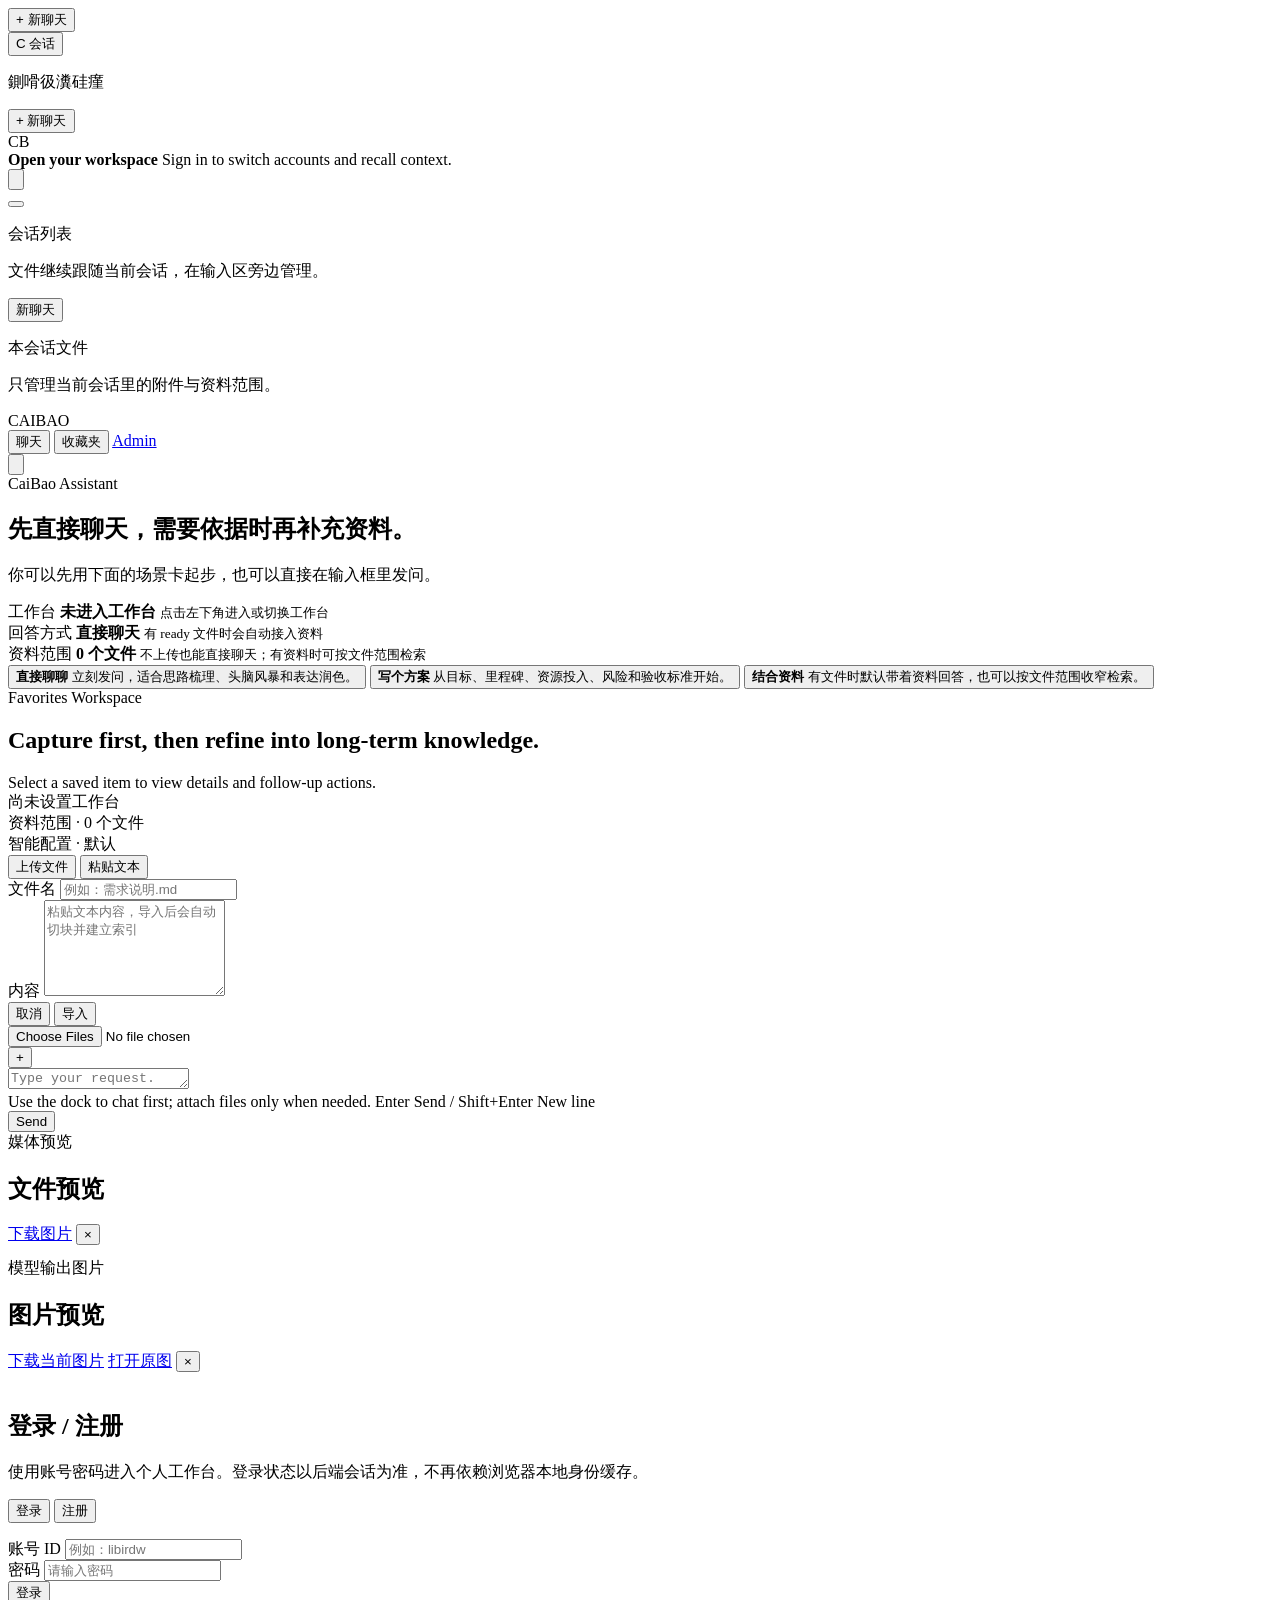
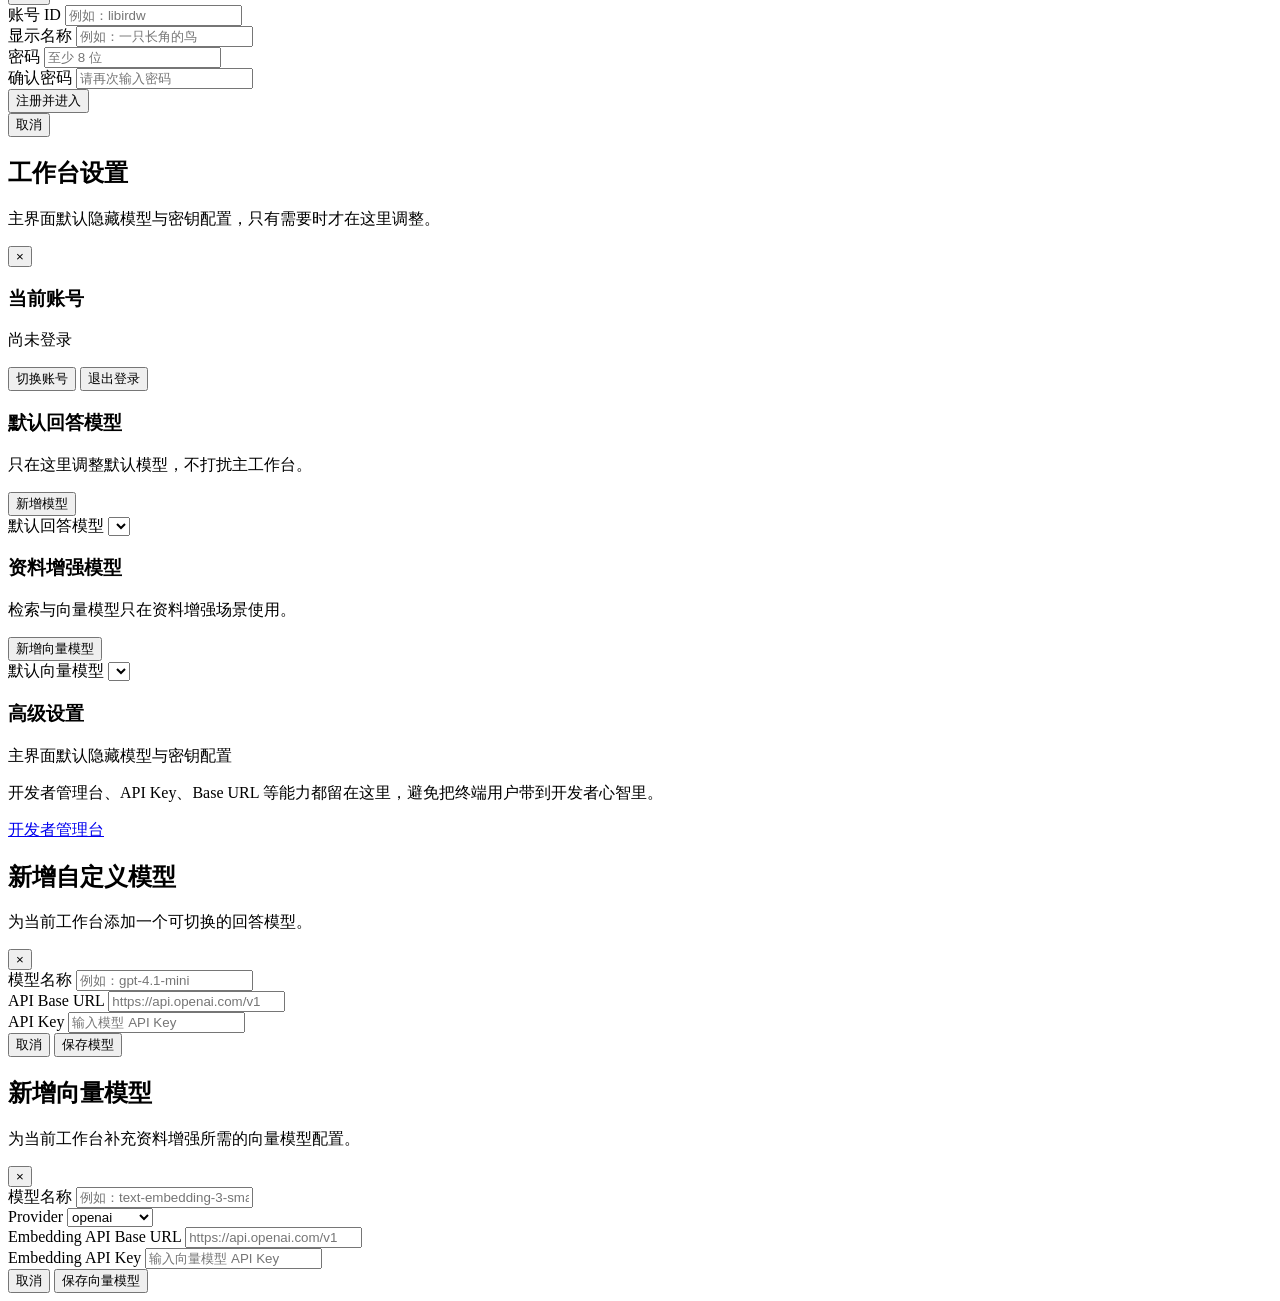
==== commit 327e97c6: "v0.17.0: 前端究极大更新！" ====
--- a/app/web/index.html
+++ b/app/web/index.html
@@ -4,7 +4,8 @@
   <meta charset="UTF-8" />
   <meta name="viewport" content="width=device-width, initial-scale=1.0" />
   <title>CaiBao Chat</title>
-  <link rel="stylesheet" href="/web/styles.css?v=0.15.0&build=20260413-2" />
+  <link rel="stylesheet" href="/web/theme.css?v=0.16.0&build=enterprise-desktop-1" />
+  <link rel="stylesheet" href="/web/styles.css?v=0.16.7&build=20260419-refresh-glass-right" />
 </head>
 <body>
   <div class="bg-orb orb-a" aria-hidden="true"></div>
@@ -12,80 +13,113 @@
   <div class="bg-orb orb-c" aria-hidden="true"></div>
   <div class="noise" aria-hidden="true"></div>
 
-  <div class="shell">
-    <aside id="workspaceRail" class="workspace-rail" aria-label="Workspace navigation">
-      <button id="railNewChatBtn" class="rail-btn rail-btn-primary" type="button" title="New chat" onclick="document.getElementById('newSessionBtn').click()">+</button>
-      <button id="railConversationsBtn" class="rail-btn" type="button" title="Conversations" onclick="const drawer=document.getElementById('conversationDrawer'); const fileDrawer=document.getElementById('fileDrawer'); const shouldOpen=drawer.classList.contains('hidden'); drawer.classList.toggle('hidden', !shouldOpen); drawer.setAttribute('aria-hidden', shouldOpen ? 'false' : 'true'); fileDrawer.classList.add('hidden'); fileDrawer.setAttribute('aria-hidden', 'true');">C</button>
-      <button id="railFilesBtn" class="rail-btn" type="button" title="Files" onclick="const drawer=document.getElementById('fileDrawer'); const conversationDrawer=document.getElementById('conversationDrawer'); const shouldOpen=drawer.classList.contains('hidden'); drawer.classList.toggle('hidden', !shouldOpen); drawer.setAttribute('aria-hidden', shouldOpen ? 'false' : 'true'); conversationDrawer.classList.add('hidden'); conversationDrawer.setAttribute('aria-hidden', 'true');">F</button>
-      <button id="railSettingsBtn" class="rail-btn rail-btn-bottom" type="button" title="Me / Settings" onclick="document.getElementById('workspaceSettingsBtn').click()">Me</button>
-
-      <div class="hidden" aria-hidden="true">
-        <section class="brand-panel">
-          <div class="product-badge-row">
-            <div class="product-badge">CaiBao</div>
-          </div>
-          <div class="brand-copy">
-            <p class="brand-kicker">Personal AI Assistant</p>
-            <h2 class="brand-title">先完成任务，再按需引入资料和长期资产</h2>
-            <p class="brand-desc">主界面只保留聊天、资料增强和收藏整理。开发者配置被收进二级设置，不打扰终端用户。</p>
-          </div>
-          <div class="sidebar-stats">
-            <article class="sidebar-stat">
-              <span>会话</span>
-              <strong id="conversationCountValue">0</strong>
-            </article>
-            <article class="sidebar-stat">
-              <span>文件</span>
-              <strong id="documentCountValue">0</strong>
-            </article>
-            <article class="sidebar-stat">
-              <span>可检索</span>
-              <strong id="readyDocumentCountValue">0</strong>
-            </article>
-          </div>
-          <button id="newSessionBtn" class="primary-btn" type="button">+ 新会话</button>
-        </section>
-
-        <button id="workspaceSettingsBtn" class="ghost-btn" type="button">工作台设置</button>
-        <button id="refreshAllBtn" class="ghost-btn" type="button">刷新数据</button>
-        <button id="profileBtn" class="profile-card" type="button">
-          <div class="avatar" id="avatarText">未</div>
-          <div class="profile-meta">
-            <strong id="profileName">未进入工作台</strong>
-            <span id="profileTeam">点击进入或切换工作台</span>
-          </div>
+  <div class="shell workspace-stage-launch" data-rail-mode="collapsed">
+    <aside id="workspaceRail" class="workspace-rail" aria-label="Workspace navigation" aria-expanded="false">
+      <div class="workspace-rail-top">
+        <button id="railNewChatBtn" class="rail-btn rail-btn-primary" type="button">
+          <span class="rail-btn-icon">+</span>
+          <span class="workspace-rail-label">新聊天</span>
         </button>
       </div>
+
+      <nav class="workspace-rail-nav" aria-label="Workspace tools">
+        <button id="railConversationsBtn" class="rail-btn" type="button" title="Conversation history" aria-pressed="true">
+          <span class="rail-btn-icon">C</span>
+          <span class="workspace-rail-label">会话</span>
+        </button>
+      </nav>
+      <section class="workspace-rail-history" aria-label="Conversation history">
+        <div class="workspace-rail-history-head">
+          <p id="historySectionTitle" class="section-title">鍘嗗彶瀵硅瘽</p>
+        </div>
+        <p id="conversationDrawerStatus" class="surface-status hidden" role="status"></p>
+        <ul id="historyList" class="history-list rail-history-list"></ul>
+      </section>
+
+      <div class="workspace-rail-utility">
+        <button id="newSessionBtn" class="primary-btn rail-primary-action hidden" type="button">+ 新聊天</button>
+        <div class="profile-card-shell">
+          <div class="profile-card" aria-label="Workspace account summary">
+            <div class="profile-card-main">
+              <div class="avatar" id="avatarText">CB</div>
+              <div class="profile-meta">
+                <strong id="profileName">Open your workspace</strong>
+                <span id="profileTeam">Sign in to switch accounts and recall context.</span>
+              </div>
+            </div>
+            <button id="profileSettingsBtn" class="profile-settings-btn" type="button" aria-label="Open settings" title="Open settings">
+              <svg class="profile-settings-icon" viewBox="0 0 24 24" aria-hidden="true">
+                <circle cx="12" cy="12" r="3.2"></circle>
+                <path d="M19.4 15a1.65 1.65 0 0 0 .33 1.82l.06.06a2 2 0 0 1 0 2.83 2 2 0 0 1-2.83 0l-.06-.06a1.65 1.65 0 0 0-1.82-.33 1.65 1.65 0 0 0-1 1.51V21a2 2 0 0 1-4 0v-.09a1.65 1.65 0 0 0-1-1.51 1.65 1.65 0 0 0-1.82.33l-.06.06a2 2 0 0 1-2.83 0 2 2 0 0 1 0-2.83l.06-.06A1.65 1.65 0 0 0 4.6 15a1.65 1.65 0 0 0-1.51-1H3a2 2 0 0 1 0-4h.09a1.65 1.65 0 0 0 1.51-1 1.65 1.65 0 0 0-.33-1.82L4.2 7.12a2 2 0 0 1 0-2.83 2 2 0 0 1 2.83 0l.06.06A1.65 1.65 0 0 0 8.91 4a1.65 1.65 0 0 0 1-1.51V2.4a2 2 0 0 1 4 0v.09a1.65 1.65 0 0 0 1 1.51 1.65 1.65 0 0 0 1.82-.33l.06-.06a2 2 0 0 1 2.83 0 2 2 0 0 1 0 2.83l-.06.06A1.65 1.65 0 0 0 19.4 9c0 .66.39 1.26 1 1.51h.09a2 2 0 0 1 0 4h-.09c-.61.25-1 .85-1 1.49Z"></path>
+              </svg>
+            </button>
+          </div>
+        </div>
+      </div>
     </aside>
+    <button
+      id="railToggleBtn"
+      class="rail-toggle-btn"
+      type="button"
+      aria-label="Expand sidebar"
+      aria-controls="workspaceRail"
+      aria-pressed="false"
+      title="Expand sidebar"
+    ></button>
 
     <div class="workspace-shell">
-      <aside id="conversationDrawer" class="surface-drawer conversation-drawer hidden" aria-hidden="true">
-        <section class="surface-panel">
+      <aside id="legacyConversationDrawer" class="conversation-sidebar hidden" aria-label="Conversation history" aria-hidden="true">
+        <section class="surface-panel conversation-sidebar-panel">
+          <p id="legacyConversationDrawerStatus" class="surface-status hidden" role="status"></p>
           <div class="surface-head">
-            <p id="historySectionTitle" class="section-title">Conversations</p>
-            <button id="drawerNewChatBtn" class="primary-btn compact-primary-btn" type="button" onclick="document.getElementById('newSessionBtn').click()">New chat</button>
-          </div>
-          <ul id="historyList" class="history-list"></ul>
+            <div class="surface-head-copy">
+              <p id="historySectionTitle" class="section-title">会话列表</p>
+              <p class="conversation-sidebar-note">文件继续跟随当前会话，在输入区旁边管理。</p>
+            </div>
+            <button id="drawerNewChatBtn" class="primary-btn compact-primary-btn" type="button">新聊天</button>
+          </div>
+          <ul id="legacyHistoryList" class="history-list"></ul>
         </section>
       </aside>
 
       <aside id="fileDrawer" class="surface-drawer file-drawer hidden" aria-hidden="true">
         <section class="surface-panel">
+          <p id="fileDrawerStatus" class="surface-status hidden" role="status"></p>
           <div class="surface-head">
-            <p id="documentSectionTitle" class="section-title">Files</p>
+            <div class="surface-head-copy">
+              <p id="documentSectionTitle" class="section-title">本会话文件</p>
+              <p class="surface-head-note">只管理当前会话里的附件与资料范围。</p>
+            </div>
           </div>
           <ul id="documentList" class="document-list"></ul>
         </section>
       </aside>
 
       <main class="main-pane">
+        <div id="workspacePatternField" class="soft-grid-field workspace-pattern-field" aria-hidden="true">
+          <div class="soft-grid-plane"></div>
+        </div>
+
         <div class="workspace-intro">
-          <div id="workspaceEyebrow" class="workspace-eyebrow">Personal AI Assistant</div>
-          <h1 class="workspace-title">先完成任务，再按需引入资料和长期资产</h1>
-          <p id="workspaceDescription" class="workspace-description">进入工作台后即可直接聊天、写方案、做头脑风暴；只有需要依据时再开启资料增强。</p>
-          <div class="workspace-view-switch" role="tablist" aria-label="工作台视图">
-            <button id="chatWorkspaceBtn" class="workspace-view-btn active" type="button" aria-pressed="true">聊天</button>
-            <button id="favoritesWorkspaceBtn" class="workspace-view-btn" type="button" aria-pressed="false">收藏夹</button>
+          <div class="workspace-intro-bar">
+            <div class="workspace-brand-badge" aria-label="CaiBao">
+              <span class="workspace-brand-wordmark">
+                <span class="workspace-brand-name">CAIBAO</span>
+              </span>
+            </div>
+            <div class="workspace-switch-strip">
+              <div class="workspace-nav-tabs" role="tablist" aria-label="Workspace views">
+                <button id="chatWorkspaceBtn" class="workspace-top-switch-btn active" type="button" aria-pressed="true" aria-label="聊天工作台" title="聊天工作台">聊天</button>
+                <button id="favoritesWorkspaceBtn" class="workspace-top-switch-btn" type="button" aria-pressed="false" aria-label="收藏夹工作台" title="收藏夹工作台">收藏夹</button>
+                <a class="workspace-top-link" href="/web/admin.html" aria-label="Admin console" title="Admin console">Admin</a>
+              </div>
+            </div>
+            <button id="refreshAllBtn" class="workspace-refresh-btn" type="button" aria-label="Refresh data" title="Refresh data">
+              <svg class="workspace-refresh-icon" viewBox="0 0 24 24" aria-hidden="true">
+                <path d="M18.5 8.5A7 7 0 1 0 19 12"></path>
+                <path d="M15.5 8.5H19V5"></path>
+              </svg>
+            </button>
           </div>
         </div>
 
@@ -96,8 +130,8 @@
             <section id="heroPanel" class="hero-panel launch-panel">
               <div class="hero-copy">
                 <div class="hero-kicker">CaiBao Assistant</div>
-                <h2 id="heroTitle">Start with a question, then add files only when needed.</h2>
-                <p id="heroSubtitle" class="hero-subtitle">Use a starter card below or type directly into the composer.</p>
+                <h2 id="heroTitle">先直接聊天，需要依据时再补充资料。</h2>
+                <p id="heroSubtitle" class="hero-subtitle">你可以先用下面的场景卡起步，也可以直接在输入框里发问。</p>
               </div>
               <div class="hero-metrics hidden" aria-hidden="true">
                 <article class="hero-metric">
@@ -108,7 +142,7 @@
                 <article class="hero-metric">
                   <span>回答方式</span>
                   <strong id="heroSession">直接聊天</strong>
-                  <small id="heroSessionHint">需要依据时再开启资料增强</small>
+                  <small id="heroSessionHint">有 ready 文件时会自动接入资料</small>
                 </article>
                 <article class="hero-metric">
                   <span>资料范围</span>
@@ -118,16 +152,16 @@
               </div>
               <div id="scenarioCards" class="scenario-cards">
                 <button class="scenario-card" type="button" data-scene="direct">
-                  <strong>Direct Chat</strong>
-                  <span>Ask immediately, brainstorm, or refine an expression.</span>
+                  <strong>直接聊聊</strong>
+                  <span>立刻发问，适合思路梳理、头脑风暴和表达润色。</span>
                 </button>
                 <button class="scenario-card" type="button" data-scene="plan">
-                  <strong>Plan Writing</strong>
-                  <span>Start from goals, milestones, risks, and acceptance criteria.</span>
+                  <strong>写个方案</strong>
+                  <span>从目标、里程碑、资源投入、风险和验收标准开始。</span>
                 </button>
                 <button class="scenario-card" type="button" data-scene="qa">
-                  <strong>Doc Assist</strong>
-                  <span>Use attached files only when grounding or retrieval is needed.</span>
+                  <strong>结合资料</strong>
+                  <span>有文件时默认带着资料回答，也可以按文件范围收窄检索。</span>
                 </button>
               </div>
             </section>
@@ -136,14 +170,24 @@
             </section>
 
             <section id="favoritesPanel" class="workspace-panel favorites-panel hidden">
-              <div class="favorites-panel-head">
-                <div>
-                  <div class="hero-kicker">Favorites Workspace</div>
-                  <h2 class="favorites-panel-title">先收藏，再沉淀为长期资产</h2>
-                  <p class="favorites-panel-subtitle">收藏夹承接“长期记忆 / 结论 / 资料库”的二级整理动作，聊天首屏只保留收藏。</p>
-                </div>
-              </div>
-              <div id="favoriteList" class="favorite-list"></div>
+              <div class="favorites-layout">
+                <aside id="favoritesListPane" class="favorites-list-pane">
+                  <div class="favorites-panel-head">
+                    <div>
+                      <div class="hero-kicker">Favorites Workspace</div>
+                      <h2 class="favorites-panel-title">Capture first, then refine into long-term knowledge.</h2>
+                    </div>
+                  </div>
+                  <div id="favoriteList" class="favorite-list"></div>
+                </aside>
+
+                <section id="favoriteDetailPane" class="favorites-detail-pane">
+                  <div id="favoriteEmptyState" class="favorite-empty-state">
+                    Select a saved item to view details and follow-up actions.
+                  </div>
+                  <div id="favoriteDetailContent" class="favorite-detail-content hidden"></div>
+                </section>
+              </div>
             </section>
           </div>
         </section>
@@ -153,14 +197,6 @@
             <div id="composerPresence" class="composer-status-pill">尚未设置工作台</div>
             <div id="composerScope" class="composer-status-pill">资料范围 · 0 个文件</div>
             <div id="composerSession" class="composer-status-pill">智能配置 · 默认</div>
-          </div>
-
-          <div class="chat-mode-row">
-            <div class="chat-mode-switch" role="tablist" aria-label="回答模式">
-              <button id="chatOnlyBtn" class="chat-mode-btn active" type="button" aria-pressed="true">直接聊天</button>
-              <button id="docAssistBtn" class="chat-mode-btn" type="button" aria-pressed="false">资料增强</button>
-            </div>
-            <p id="chatModeHint" class="chat-mode-hint">默认不检索资料；需要依据时再显式开启。</p>
           </div>
 
           <div id="attachmentStrip" class="attachment-strip"></div>
@@ -314,6 +350,7 @@
       </div>
 
       <div class="settings-grid">
+        <p id="settingsStatus" class="surface-status hidden" role="status"></p>
           <section class="settings-section">
             <div class="settings-section-head">
               <div>
@@ -435,6 +472,6 @@
 
   <div id="toast" class="toast hidden"></div>
 
-  <script src="/web/app.js?v=0.15.0&build=20260413-2" defer></script>
+  <script src="/web/app.js?v=0.15.2&build=20260419-rail-toggle-triangle" defer></script>
 </body>
 </html>
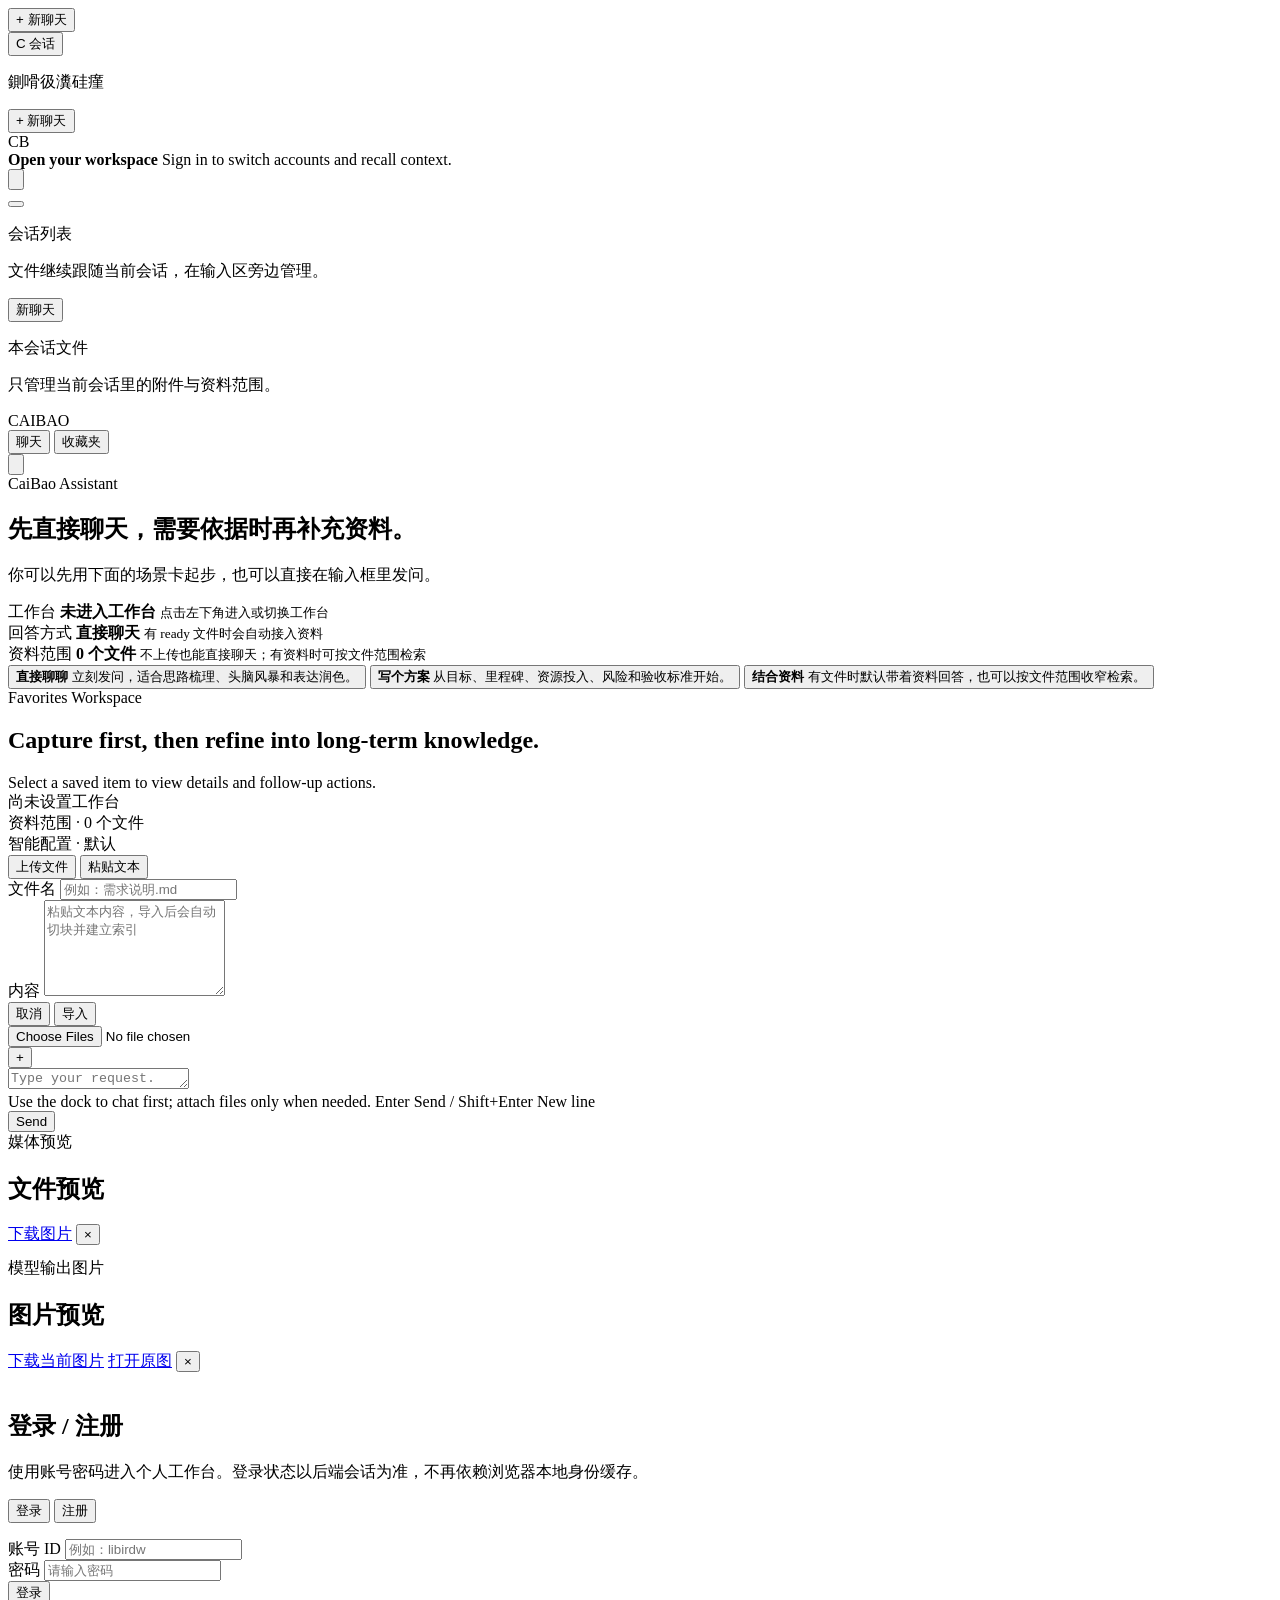
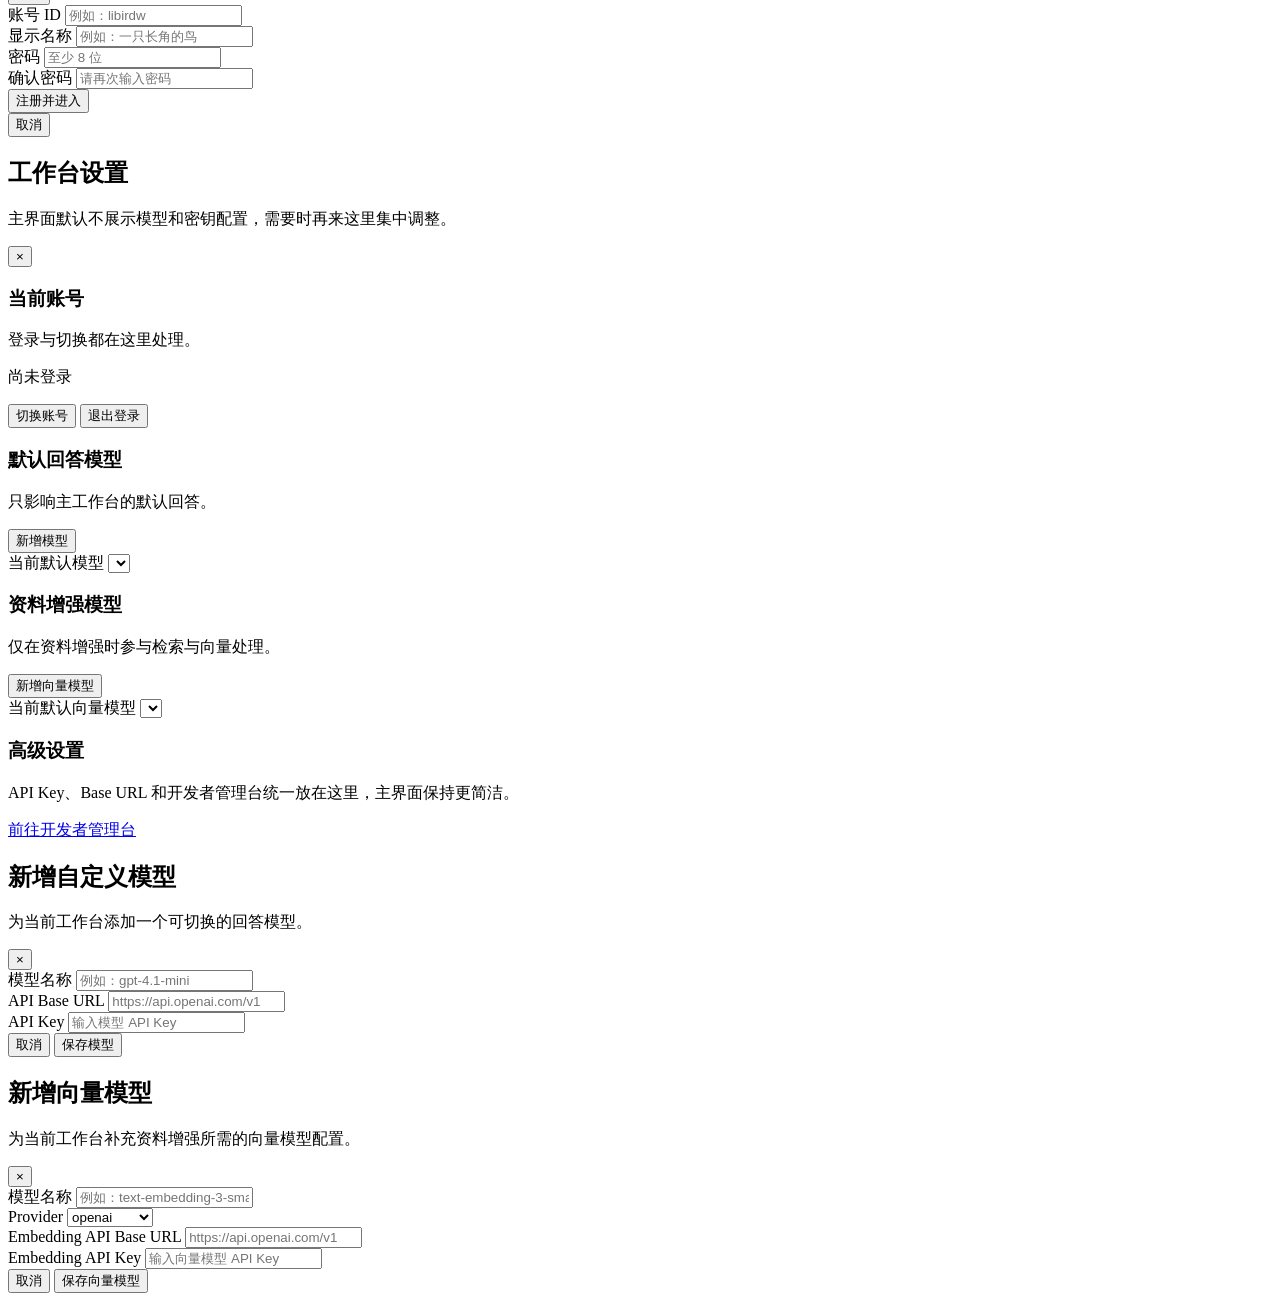
==== commit 38138465: "v0.18.0: 补齐docker相关内容，顺便修复部分bug" ====
--- a/app/web/index.html
+++ b/app/web/index.html
@@ -5,7 +5,7 @@
   <meta name="viewport" content="width=device-width, initial-scale=1.0" />
   <title>CaiBao Chat</title>
   <link rel="stylesheet" href="/web/theme.css?v=0.16.0&build=enterprise-desktop-1" />
-  <link rel="stylesheet" href="/web/styles.css?v=0.16.7&build=20260419-refresh-glass-right" />
+  <link rel="stylesheet" href="/web/styles.css?v=0.16.12&build=20260421-rail-simple-slide" />
 </head>
 <body>
   <div class="bg-orb orb-a" aria-hidden="true"></div>
@@ -111,7 +111,6 @@
               <div class="workspace-nav-tabs" role="tablist" aria-label="Workspace views">
                 <button id="chatWorkspaceBtn" class="workspace-top-switch-btn active" type="button" aria-pressed="true" aria-label="聊天工作台" title="聊天工作台">聊天</button>
                 <button id="favoritesWorkspaceBtn" class="workspace-top-switch-btn" type="button" aria-pressed="false" aria-label="收藏夹工作台" title="收藏夹工作台">收藏夹</button>
-                <a class="workspace-top-link" href="/web/admin.html" aria-label="Admin console" title="Admin console">Admin</a>
               </div>
             </div>
             <button id="refreshAllBtn" class="workspace-refresh-btn" type="button" aria-label="Refresh data" title="Refresh data">
@@ -340,63 +339,65 @@
   </div>
 
   <div id="settingsModal" class="modal hidden" role="dialog" aria-modal="true" aria-labelledby="settingsTitle">
-    <div class="modal-card modal-card-wide">
-      <div class="modal-head">
-        <div>
+    <div class="modal-card modal-card-wide settings-modal-card">
+      <div class="modal-head settings-modal-head">
+        <div class="settings-modal-copy">
           <h2 id="settingsTitle">工作台设置</h2>
-          <p class="modal-tip">主界面默认隐藏模型与密钥配置，只有需要时才在这里调整。</p>
+          <p class="modal-tip">主界面默认不展示模型和密钥配置，需要时再来这里集中调整。</p>
         </div>
         <button id="closeSettingsBtn" class="drawer-close modal-close" type="button" aria-label="关闭设置">×</button>
       </div>
 
       <div class="settings-grid">
         <p id="settingsStatus" class="surface-status hidden" role="status"></p>
-          <section class="settings-section">
-            <div class="settings-section-head">
-              <div>
-                <h3>当前账号</h3>
-                <p id="settingsWorkspaceSummary" class="settings-note">尚未登录</p>
-              </div>
-              <div class="settings-inline-actions">
-                <button id="switchAccountBtn" class="ghost-btn compact-btn" type="button">切换账号</button>
-                <button id="logoutBtn" class="ghost-btn compact-btn danger-btn" type="button">退出登录</button>
-              </div>
-            </div>
-          </section>
+        <section class="settings-section settings-section-account">
+          <div class="settings-section-copy">
+            <h3>当前账号</h3>
+            <p class="settings-note">登录与切换都在这里处理。</p>
+          </div>
+          <div class="settings-account-row">
+            <p id="settingsWorkspaceSummary" class="settings-account-summary">尚未登录</p>
+            <div class="settings-inline-actions">
+              <button id="switchAccountBtn" class="ghost-btn compact-btn settings-action-btn" type="button">切换账号</button>
+              <button id="logoutBtn" class="ghost-btn compact-btn danger-btn settings-action-btn" type="button">退出登录</button>
+            </div>
+          </div>
+        </section>
 
         <section class="settings-section">
           <div class="settings-section-head">
-            <div>
+            <div class="settings-section-copy">
               <h3>默认回答模型</h3>
-              <p class="settings-note">只在这里调整默认模型，不打扰主工作台。</p>
-            </div>
-            <button id="addModelBtn" class="ghost-btn compact-btn" type="button">新增模型</button>
-          </div>
-          <div class="field">
-            <label for="settingsModelSelect">默认回答模型</label>
+              <p class="settings-note">只影响主工作台的默认回答。</p>
+            </div>
+            <button id="addModelBtn" class="ghost-btn compact-btn settings-action-btn" type="button">新增模型</button>
+          </div>
+          <div class="field settings-field">
+            <label for="settingsModelSelect">当前默认模型</label>
             <select id="settingsModelSelect" aria-label="选择默认回答模型"></select>
           </div>
         </section>
 
         <section class="settings-section">
           <div class="settings-section-head">
-            <div>
+            <div class="settings-section-copy">
               <h3>资料增强模型</h3>
-              <p class="settings-note">检索与向量模型只在资料增强场景使用。</p>
-            </div>
-            <button id="addEmbeddingBtn" class="ghost-btn compact-btn" type="button">新增向量模型</button>
-          </div>
-          <div class="field">
-            <label for="settingsEmbeddingSelect">默认向量模型</label>
+              <p class="settings-note">仅在资料增强时参与检索与向量处理。</p>
+            </div>
+            <button id="addEmbeddingBtn" class="ghost-btn compact-btn settings-action-btn" type="button">新增向量模型</button>
+          </div>
+          <div class="field settings-field">
+            <label for="settingsEmbeddingSelect">当前默认向量模型</label>
             <select id="settingsEmbeddingSelect" aria-label="选择默认向量模型"></select>
           </div>
         </section>
 
-        <section class="settings-section settings-section-compact">
-          <h3>高级设置</h3>
-          <p class="settings-note">主界面默认隐藏模型与密钥配置</p>
-          <p class="settings-note">开发者管理台、API Key、Base URL 等能力都留在这里，避免把终端用户带到开发者心智里。</p>
-          <a class="modal-link" href="/web/admin.html" target="_blank" rel="noopener">开发者管理台</a>
+        <section class="settings-section settings-section-advanced">
+          <div class="settings-section-copy">
+            <h3>高级设置</h3>
+            <p class="settings-note">API Key、Base URL 和开发者管理台统一放在这里，主界面保持更简洁。</p>
+          </div>
+          <a class="modal-link settings-cta-link" href="/web/admin.html" target="_blank" rel="noopener">前往开发者管理台</a>
         </section>
       </div>
     </div>
